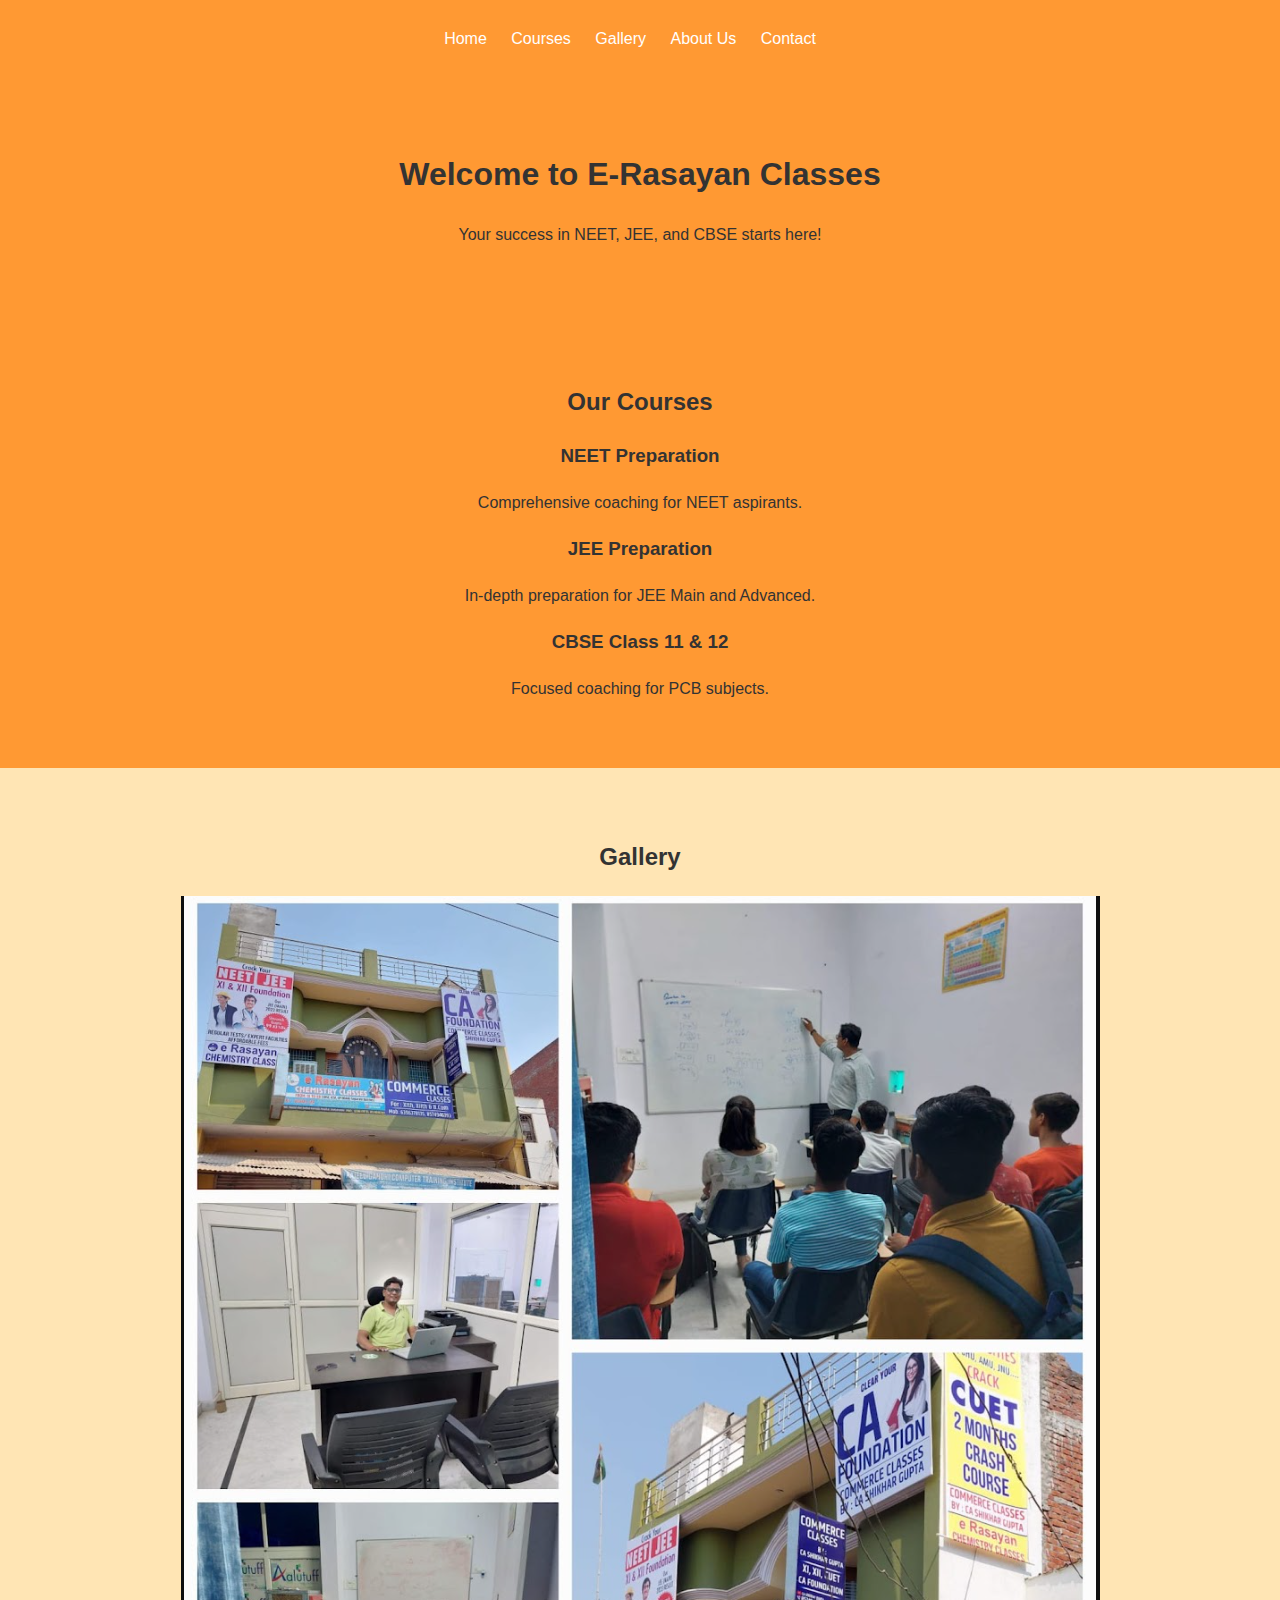
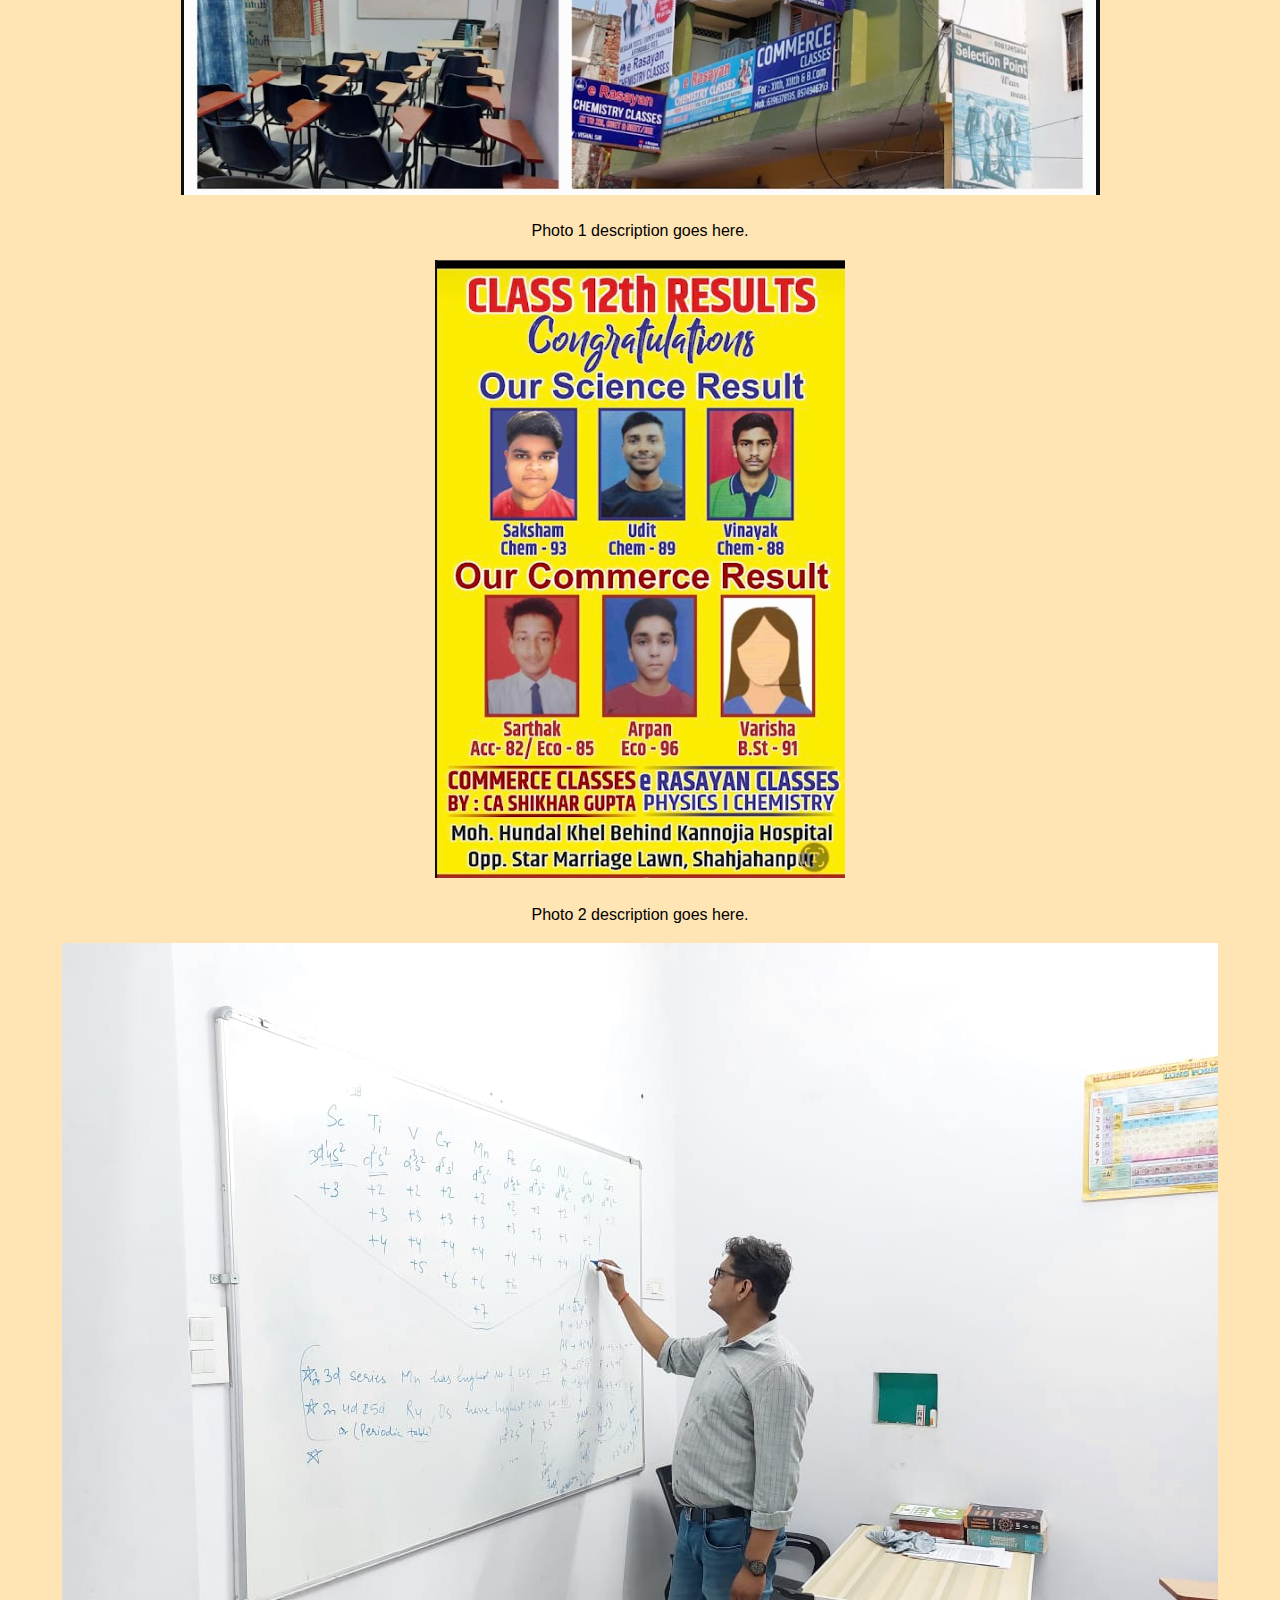
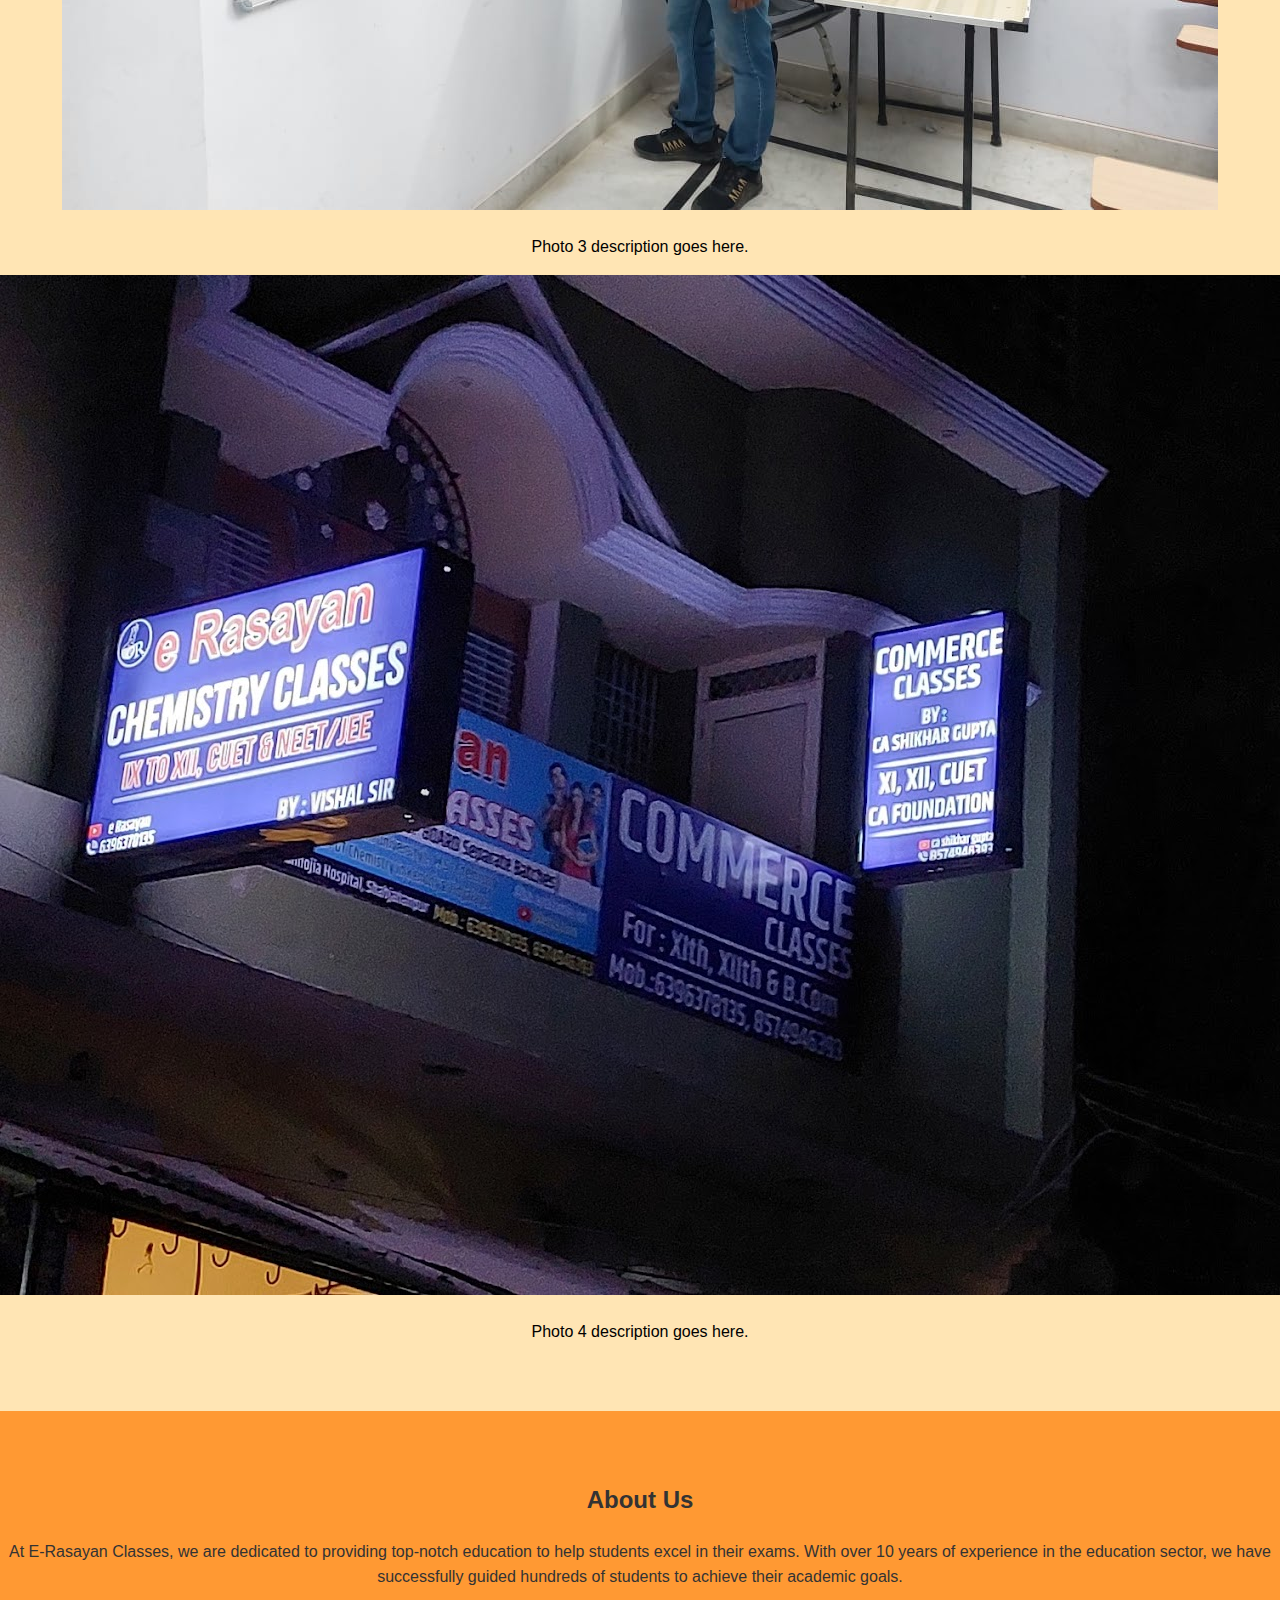
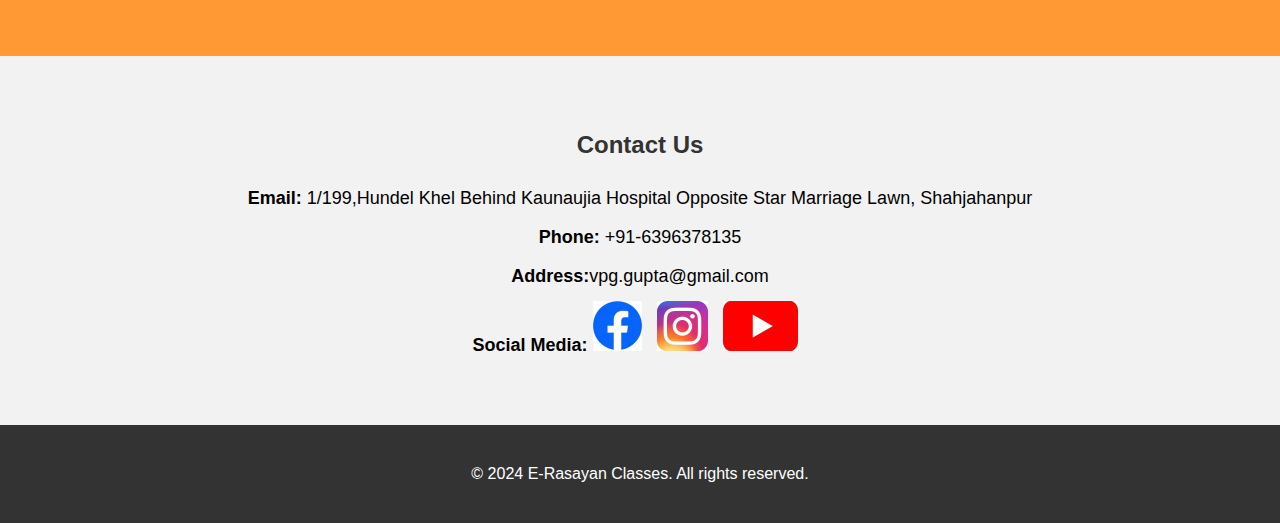
==== index.html @ d96f51c2 "Add images" ====
<!DOCTYPE html>
<html lang="en">
<head>
    <meta charset="UTF-8">
    <meta name="viewport" content="width=device-width, initial-scale=1.0">
    <title>E-Rasayan Classes</title>
    <link rel="stylesheet" href="https://cdnjs.cloudflare.com/ajax/libs/font-awesome/5.15.4/css/all.min.css" integrity="sha512-XXXXXXXXXXXXXXXXXXXXXXXXXXXXXXXXXXXXXXXXXXXXXXXXXXXXXXXXXXXXXXXXXXXXXXXXXXXXXXXXXXXXXXXXXXXXXXXXXXXX" crossorigin="anonymous" referrerpolicy="no-referrer" />
    <link rel="stylesheet" href="styles.css">
</head>
<body>
    <header>
        <nav>
            <ul>
                <li><a href="#home">Home</a></li>
                <li><a href="#courses">Courses</a></li>
                <li><a href="#gallery">Gallery</a></li>
                <li><a href="#about">About Us</a></li>
                <li><a href="#contact">Contact</a></li>
            </ul>
        </nav>
    </header>

    <section id="home">
        <div class="background-overlay"></div>
        <div class="content">
            <h1>Welcome to E-Rasayan Classes</h1>
            <p>Your success in NEET, JEE, and CBSE starts here!</p>
        </div>
    </section>

    <section id="courses">
        <h2>Our Courses</h2>
        <div class="course-list">
            <div class="course-item">
                <h3>NEET Preparation</h3>
                <p>Comprehensive coaching for NEET aspirants.</p>
            </div>
            <div class="course-item">
                <h3>JEE Preparation</h3>
                <p>In-depth preparation for JEE Main and Advanced.</p>
            </div>
            <div class="course-item">
                <h3>CBSE Class 11 & 12</h3>
                <p>Focused coaching for PCB subjects.</p>
            </div>
        </div>
    </section>

    <section id="gallery">
        <h2>Gallery</h2>
        <div class="photo-gallery">
            <div class="photo-item">
                <img src="photo1.png" alt="Photo 1">
                <p>Photo 1 description goes here.</p>
            </div>
            <div class="photo-item">
                <img src="photo2.png" alt="Photo 2">
                <p>Photo 2 description goes here.</p>
            </div>
            <div class="photo-item">
                <img src="photo3.jpeg" alt="Photo 3">
                <p>Photo 3 description goes here.</p>
            </div>
            <div class="photo-item">
                <img src="photo4.jpg" alt="Photo 4">
                <p>Photo 4 description goes here.</p>
            </div>
        </div>
    </section>

    <section id="about">
        <h2>About Us</h2>
        <p>At E-Rasayan Classes, we are dedicated to providing top-notch education to help students excel in their exams. With over 10 years of experience in the education sector, we have successfully guided hundreds of students to achieve their academic goals.</p>
    </section>

    <section id="contact">
        <h2>Contact Us</h2>
        <ul class="contact-details">
            <li><strong>Email:</strong> 1/199,Hundel Khel Behind Kaunaujia Hospital Opposite Star Marriage Lawn, Shahjahanpur</li>
            <li><strong>Phone:</strong> +91-6396378135</li>
            <li><strong>Address:</strong>vpg.gupta@gmail.com</li>
            <li><strong>Social Media:</strong>
                <a href="https://www.facebook.com/people/e-Rasayan-Chemistry-classes/100084478245325/" target="_blank" rel="noopener noreferrer"><img src="facebook.png" alt="Facebook"></a>
                <a href="https://www.instagram.com/e_rasayan?utm_source=ig_web_button_share_sheet&igsh=ZDNlZDc0MzIxNw==" target="_blank" rel="noopener noreferrer"><img src="insta.png" alt="Instagram"></a>
                <a href="https://www.youtube.com/@erasayan9810" target="_blank" rel="noopener noreferrer"><img src="youtube.png" alt="YouTube"></a>
            </li>
        </ul>
    </section>

    <footer>
        <p>&copy; 2024 E-Rasayan Classes. All rights reserved.</p>
    </footer>

    <script src="scripts.js"></script>
</body>
</html>
---- styles.css ----
/* General styling */
body {
    font-family: Arial, sans-serif;
    line-height: 1.6;
    margin: 0;
    padding: 0;
    background-color: #f9f9f9; /* Background color for the body */
}

header {
    background-color: #FF9933; /* Saffron color for the header */
    color: #fff;
    padding: 10px 0;
    text-align: center;
}

header nav ul {
    list-style-type: none;
    padding: 0;
}

header nav ul li {
    display: inline;
    margin-right: 20px;
}

header nav ul li a {
    color: #fff;
    text-decoration: none;
}

header nav ul li a:hover {
    text-decoration: underline;
}

section {
    padding: 50px 0;
    text-align: center;
}

h1, h2, h3 {
    color: #333;
}

/* Update the background color for specific sections to saffron */
#home,
#courses,
#about {
    background-color: #FF9933; /* Saffron color */
    color: #333; /* Text color on saffron background */
}

/* Update the background color for the gallery section to a lighter shade */
#gallery {
    background-color: #FFE5B4; /* Light saffron color */
}

/* Contact section styling */
#contact {
    background-color: #f2f2f2;
    padding: 50px 0;
    text-align: center;
}

.contact-details {
    list-style-type: none;
    padding: 0;
}

.contact-details li {
    font-size: 18px;
    margin-bottom: 10px;
}

.contact-details li a {
    color: #333;
    text-decoration: none;
    margin-right: 10px;
}

.contact-details li a:hover {
    text-decoration: underline;
}

footer {
    background-color: #333;
    color: #fff;
    text-align: center;
    padding: 20px 0;
}
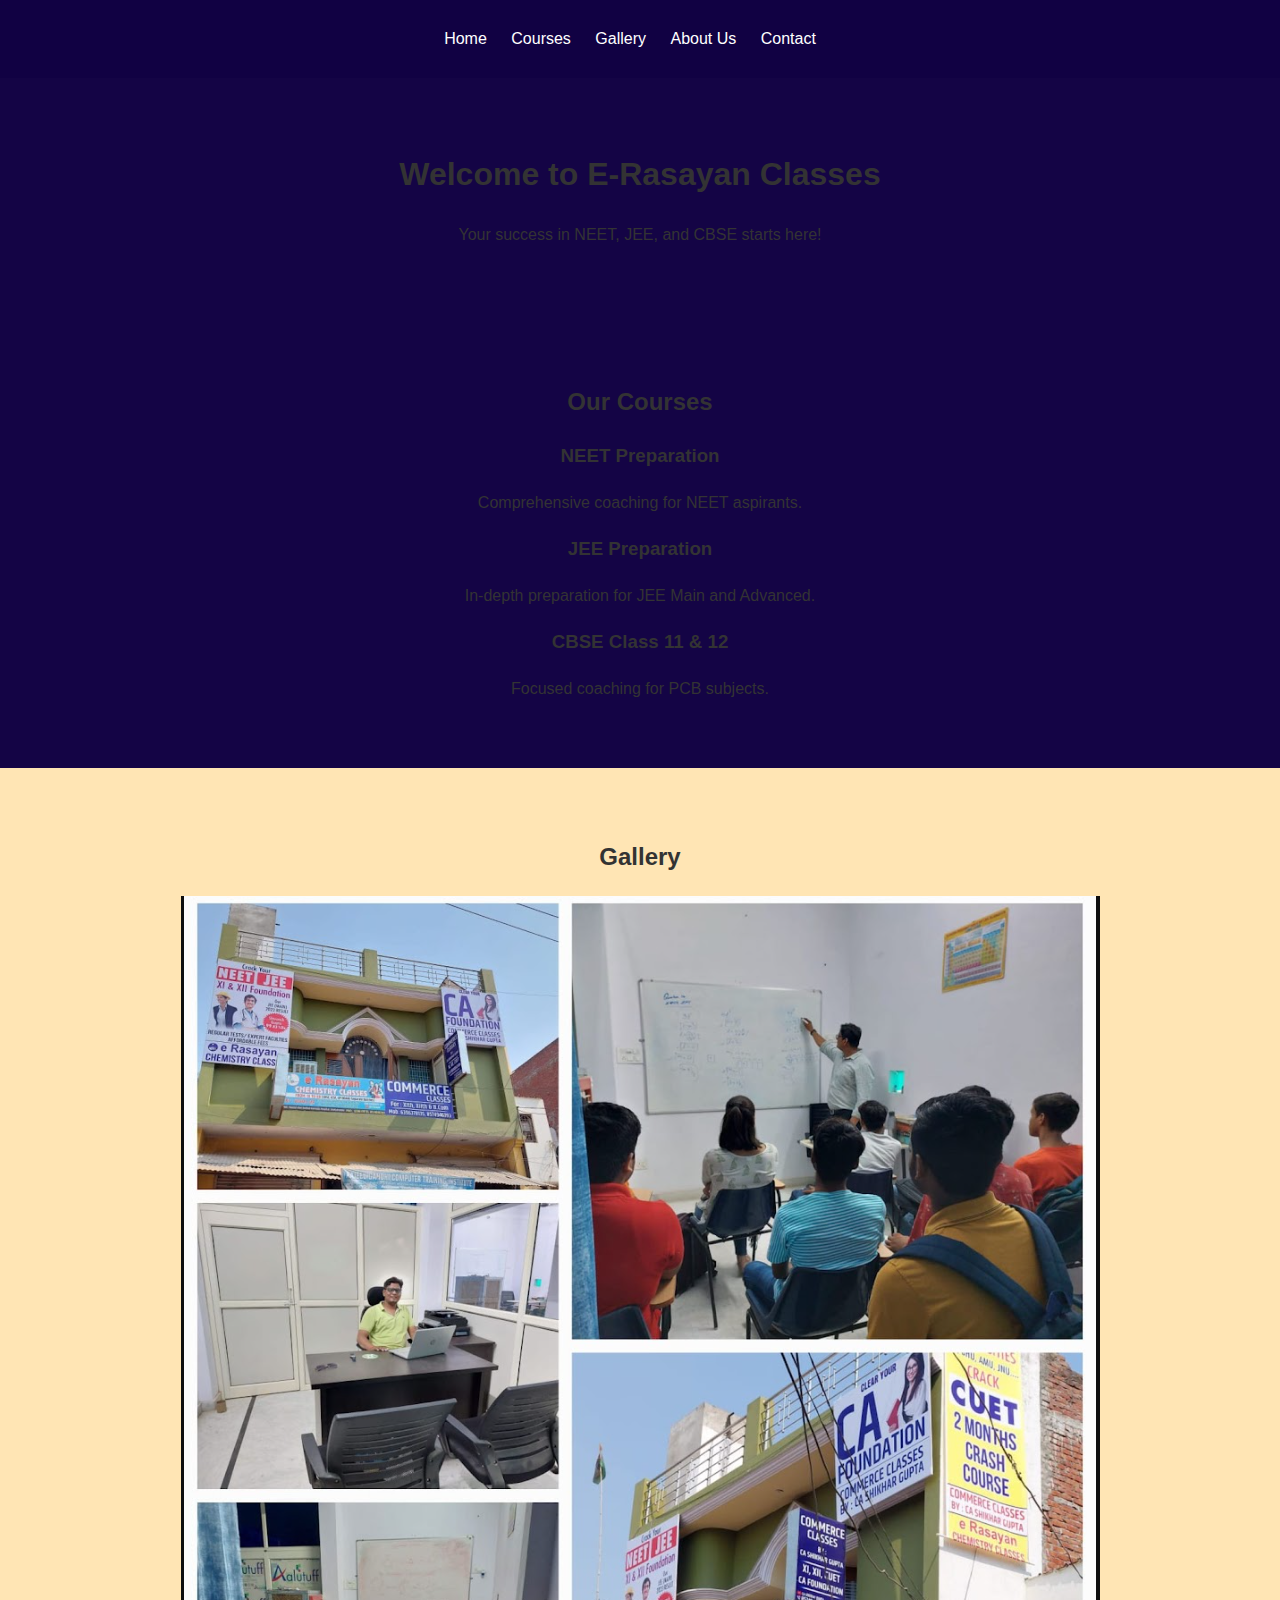
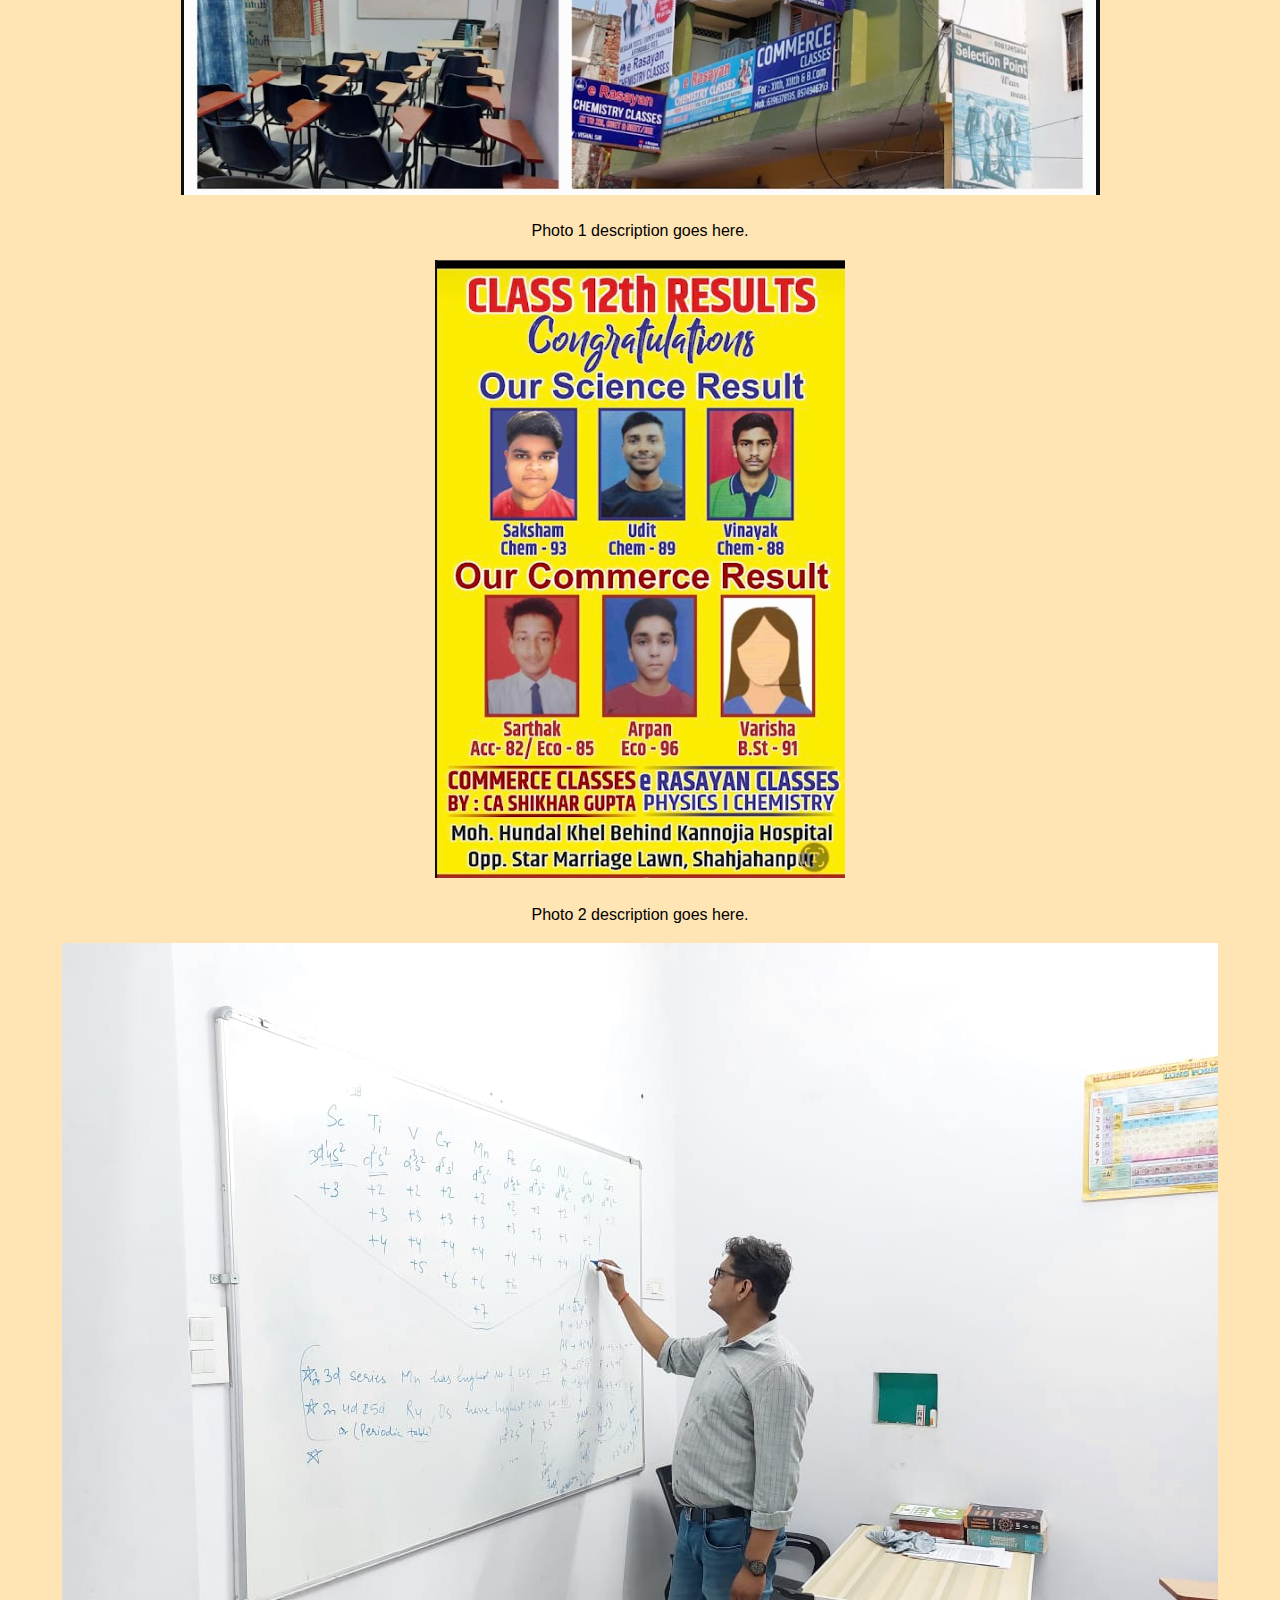
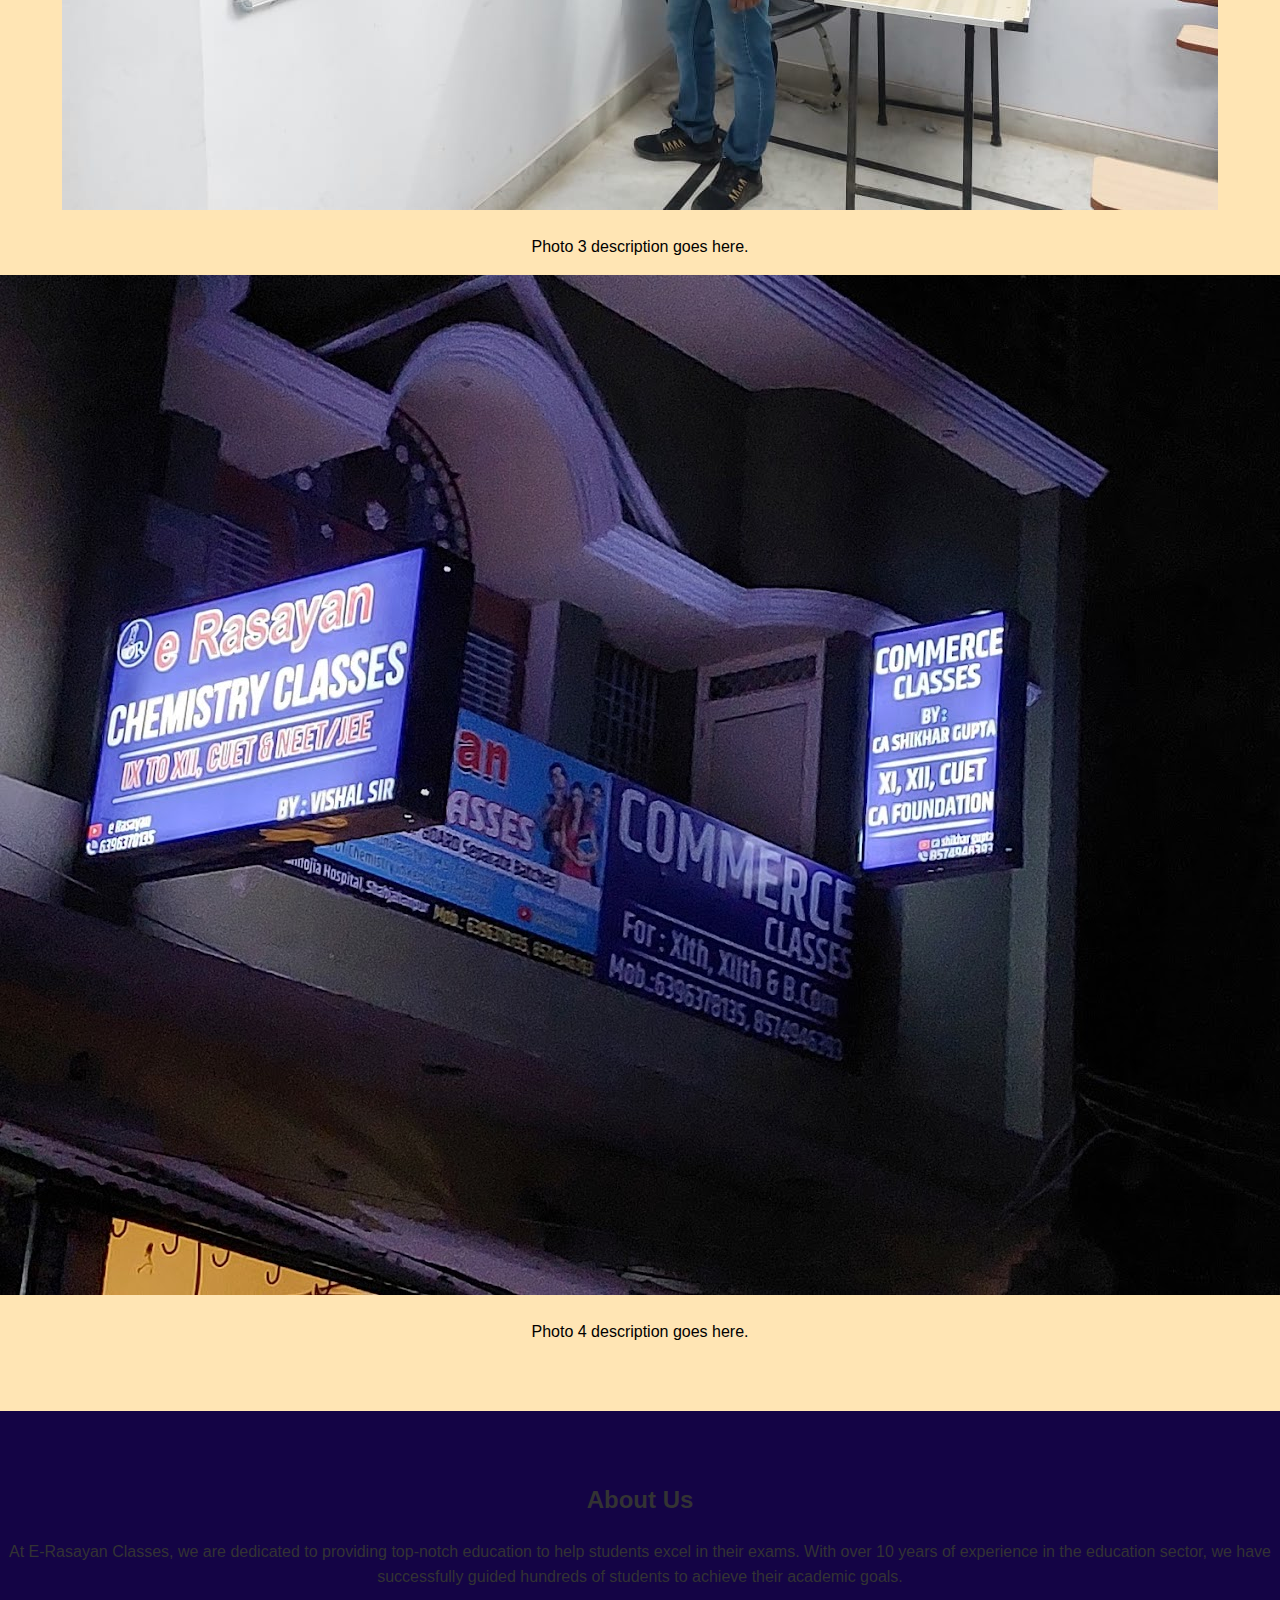
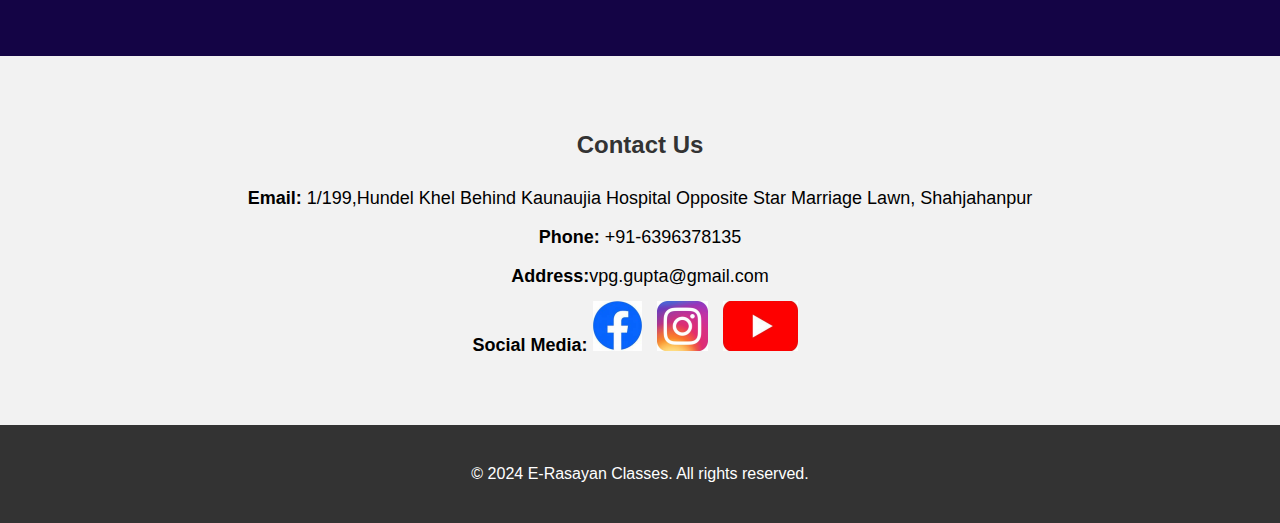
==== commit a5d05471: "Add changes" ====
--- a/index.html
+++ b/index.html
@@ -4,7 +4,7 @@
     <meta charset="UTF-8">
     <meta name="viewport" content="width=device-width, initial-scale=1.0">
     <title>E-Rasayan Classes</title>
-    <link rel="stylesheet" href="https://cdnjs.cloudflare.com/ajax/libs/font-awesome/5.15.4/css/all.min.css" integrity="sha512-XXXXXXXXXXXXXXXXXXXXXXXXXXXXXXXXXXXXXXXXXXXXXXXXXXXXXXXXXXXXXXXXXXXXXXXXXXXXXXXXXXXXXXXXXXXXXXXXXXXX" crossorigin="anonymous" referrerpolicy="no-referrer" />
+
     <link rel="stylesheet" href="styles.css">
 </head>
 <body>
--- a/styles.css
+++ b/styles.css
@@ -8,7 +8,7 @@
 }
 
 header {
-    background-color: #FF9933; /* Saffron color for the header */
+    background-color: #110143; /* Saffron color for the header */
     color: #fff;
     padding: 10px 0;
     text-align: center;
@@ -46,7 +46,7 @@
 #home,
 #courses,
 #about {
-    background-color: #FF9933; /* Saffron color */
+    background-color: #140445; /* Saffron color */
     color: #333; /* Text color on saffron background */
 }
 
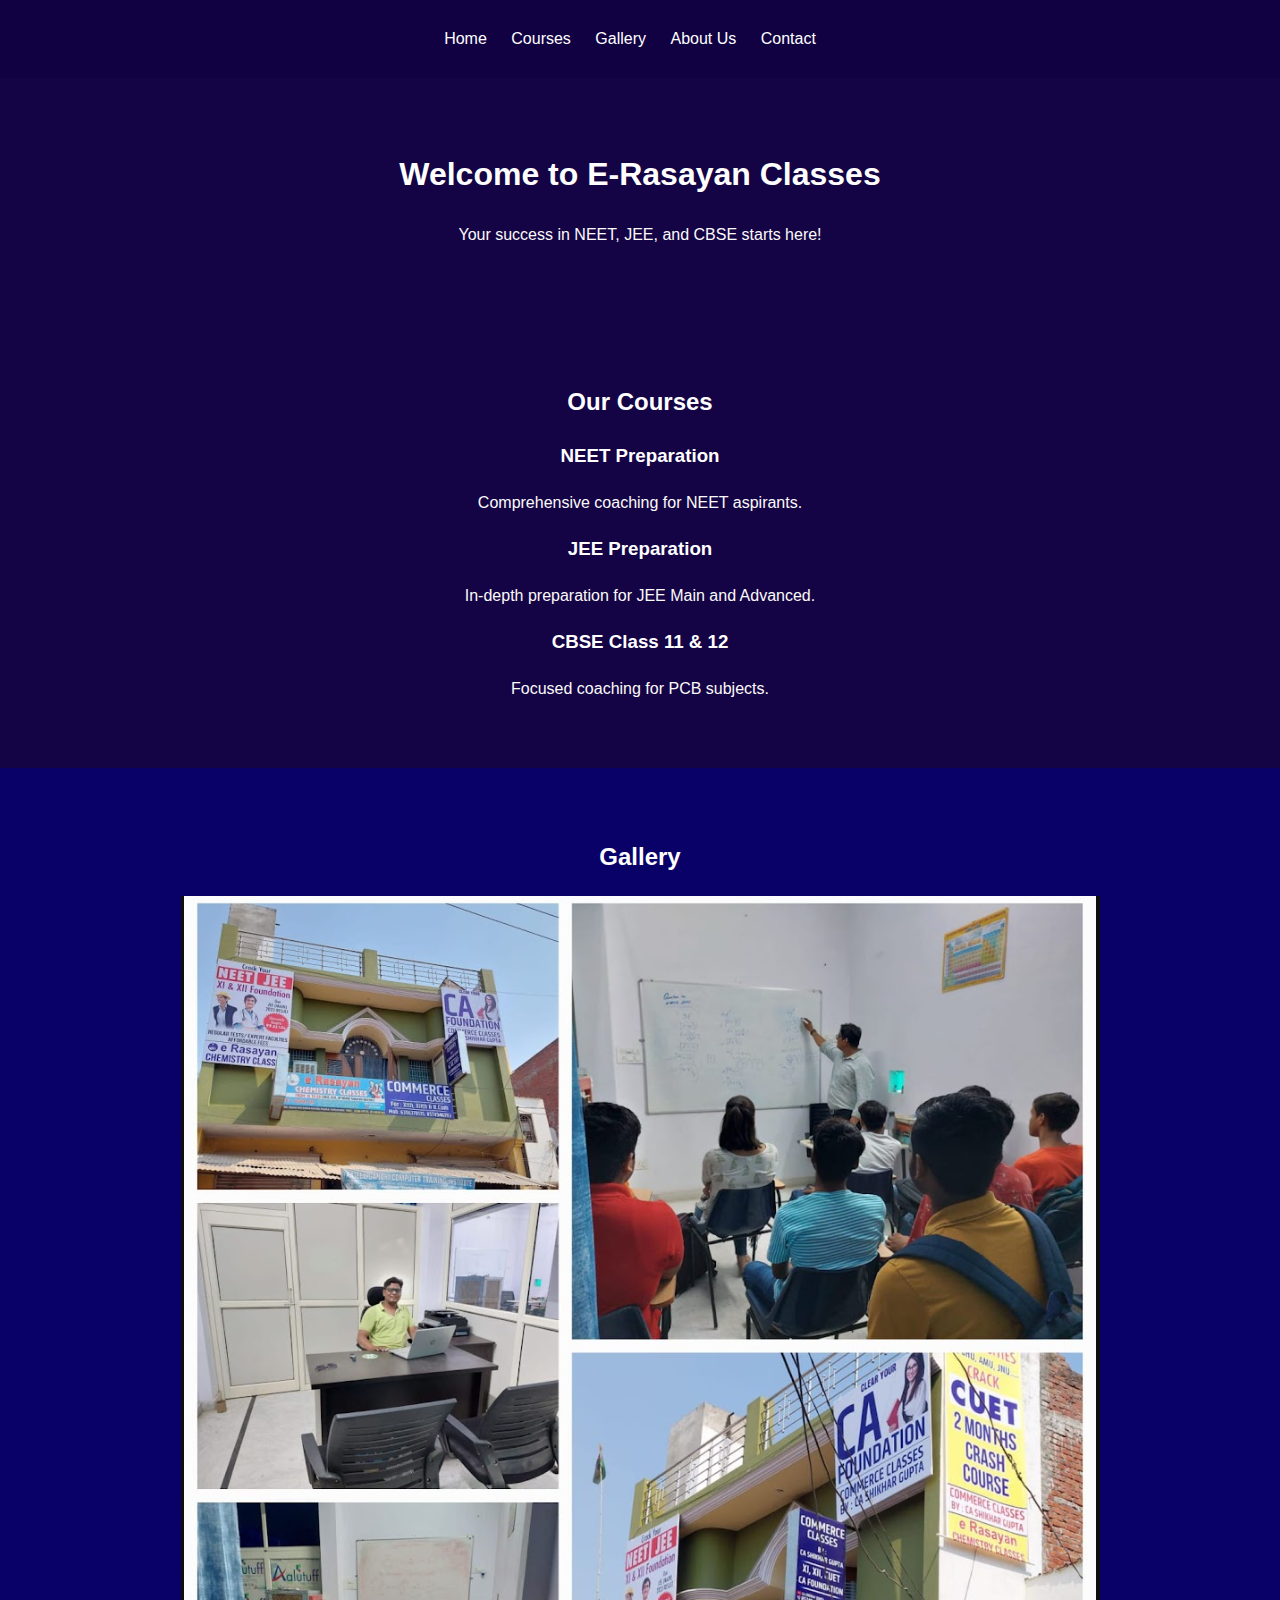
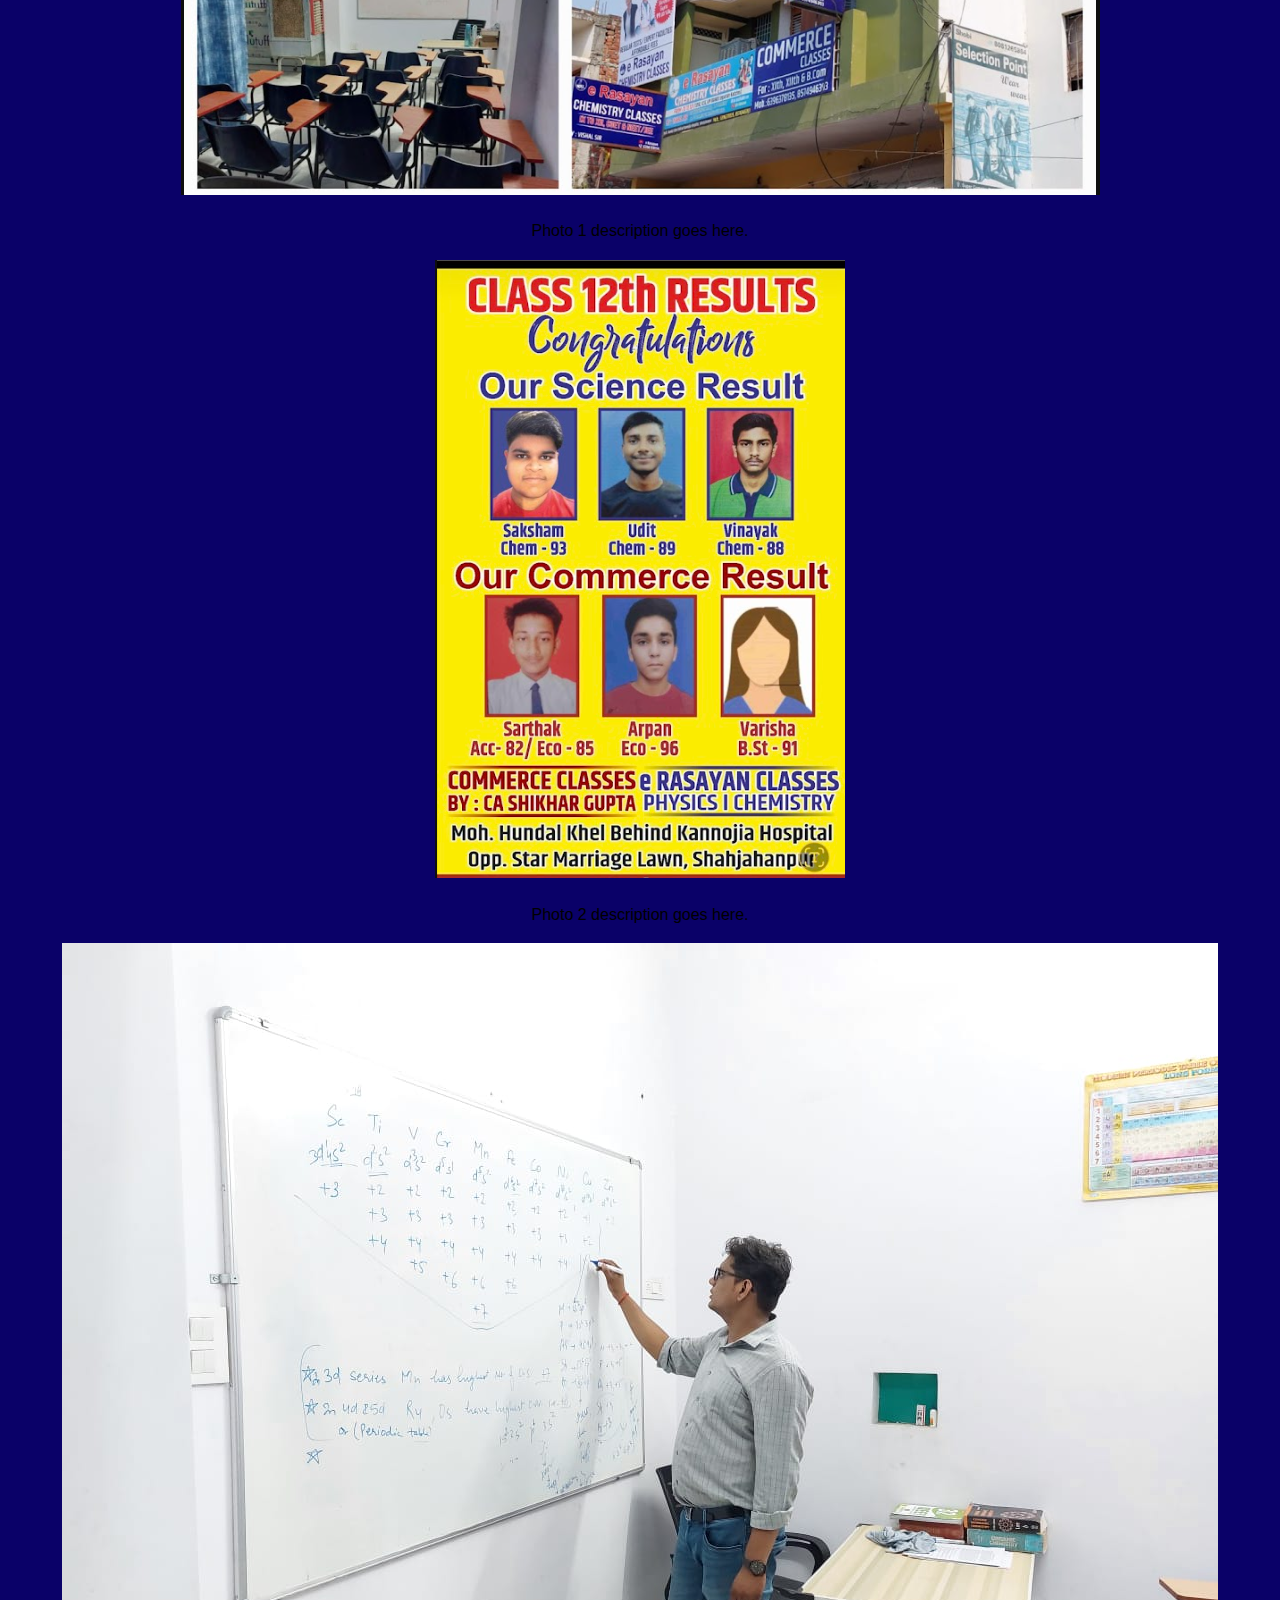
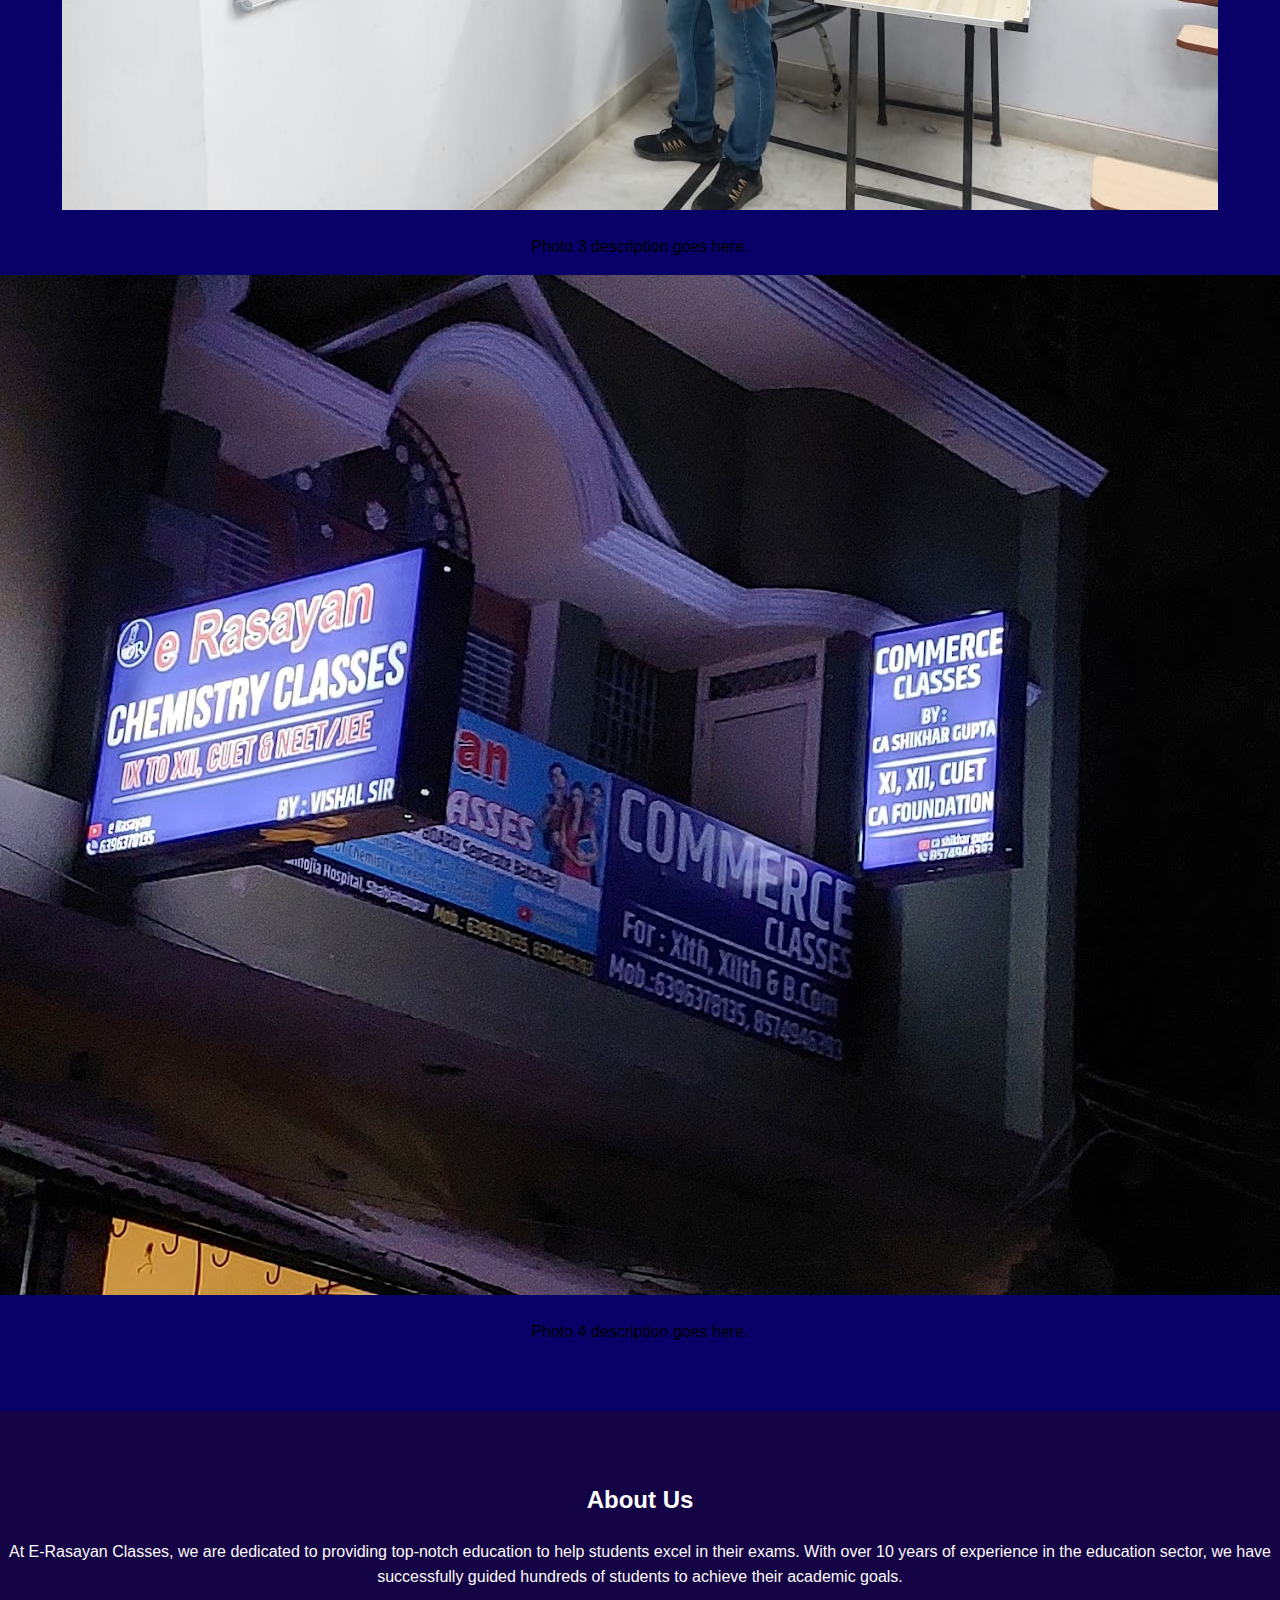
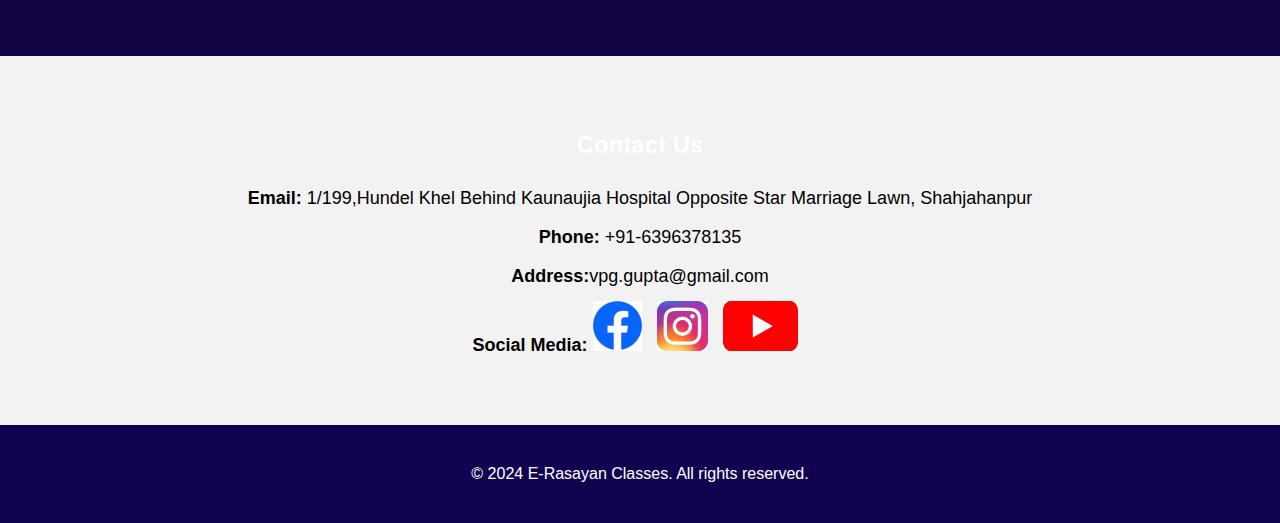
==== commit a0e6431b: "Add changes" ====
--- a/index.html
+++ b/index.html
@@ -14,7 +14,7 @@
                 <li><a href="#home">Home</a></li>
                 <li><a href="#courses">Courses</a></li>
                 <li><a href="#gallery">Gallery</a></li>
-                <li><a href="#about">About Us</a></li>
+                <li><a href="about.html" target="_blank">About Us</a></li>
                 <li><a href="#contact">Contact</a></li>
             </ul>
         </nav>
--- a/styles.css
+++ b/styles.css
@@ -39,7 +39,7 @@
 }
 
 h1, h2, h3 {
-    color: #333;
+    color: #ffffff;
 }
 
 /* Update the background color for specific sections to saffron */
@@ -47,12 +47,12 @@
 #courses,
 #about {
     background-color: #140445; /* Saffron color */
-    color: #333; /* Text color on saffron background */
+    color: #fcfafa; /* Text color on saffron background */
 }
 
 /* Update the background color for the gallery section to a lighter shade */
 #gallery {
-    background-color: #FFE5B4; /* Light saffron color */
+    background-color: #0a0168; /* Light saffron color */
 }
 
 /* Contact section styling */
@@ -73,7 +73,7 @@
 }
 
 .contact-details li a {
-    color: #333;
+    color: #fffefe;
     text-decoration: none;
     margin-right: 10px;
 }
@@ -83,7 +83,7 @@
 }
 
 footer {
-    background-color: #333;
+    background-color: #120351;
     color: #fff;
     text-align: center;
     padding: 20px 0;
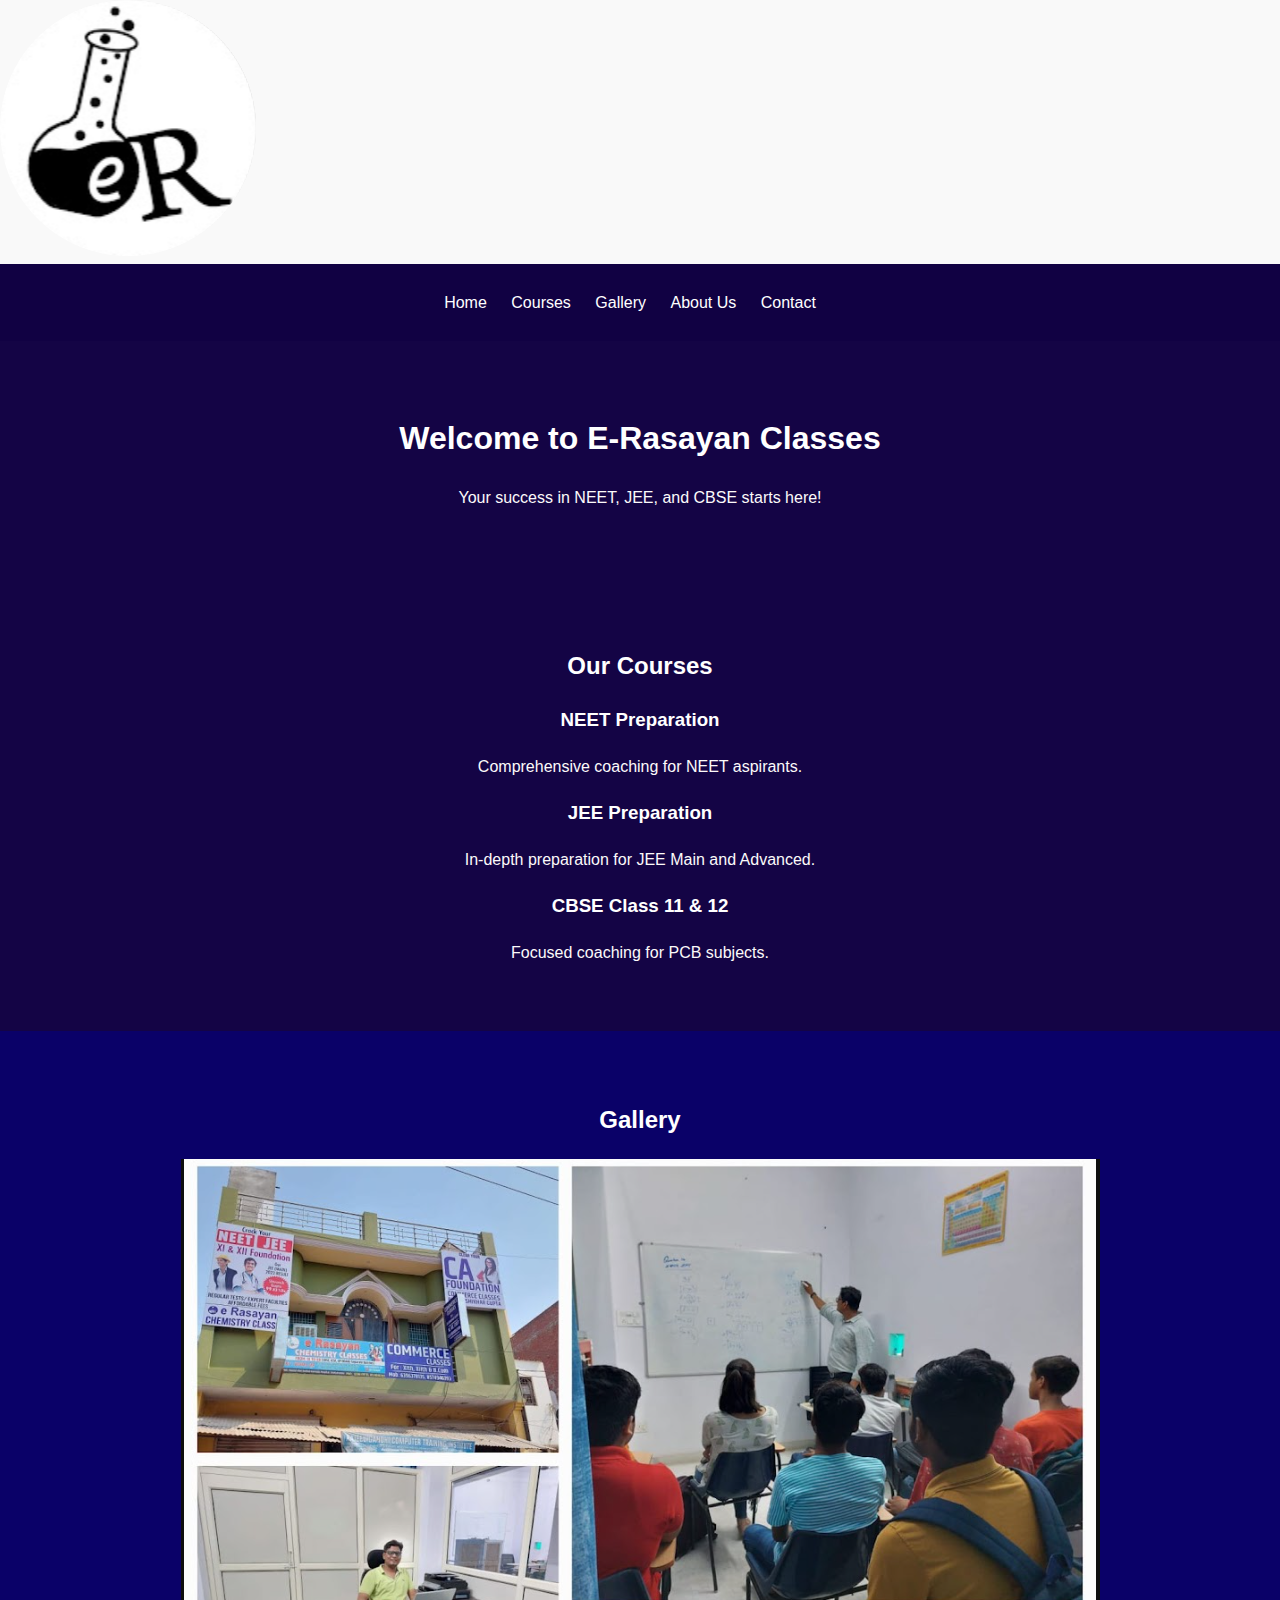
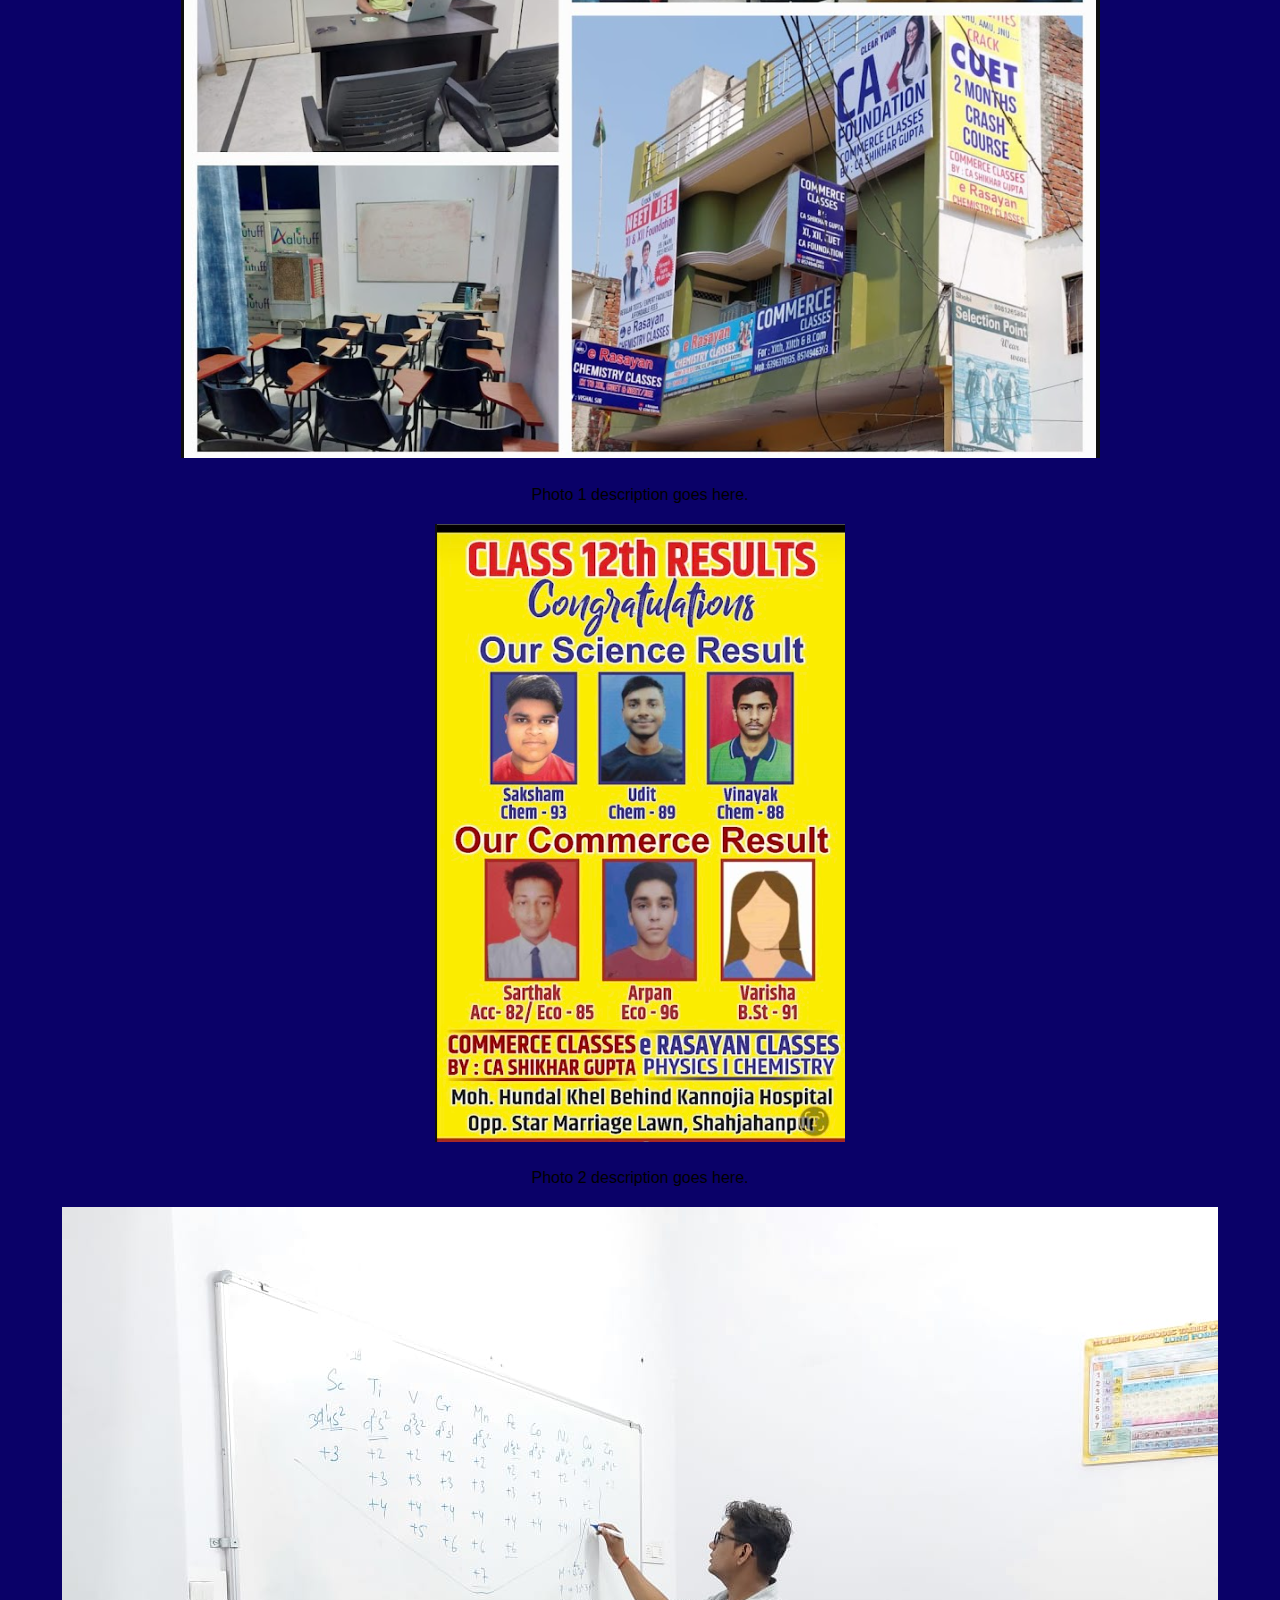
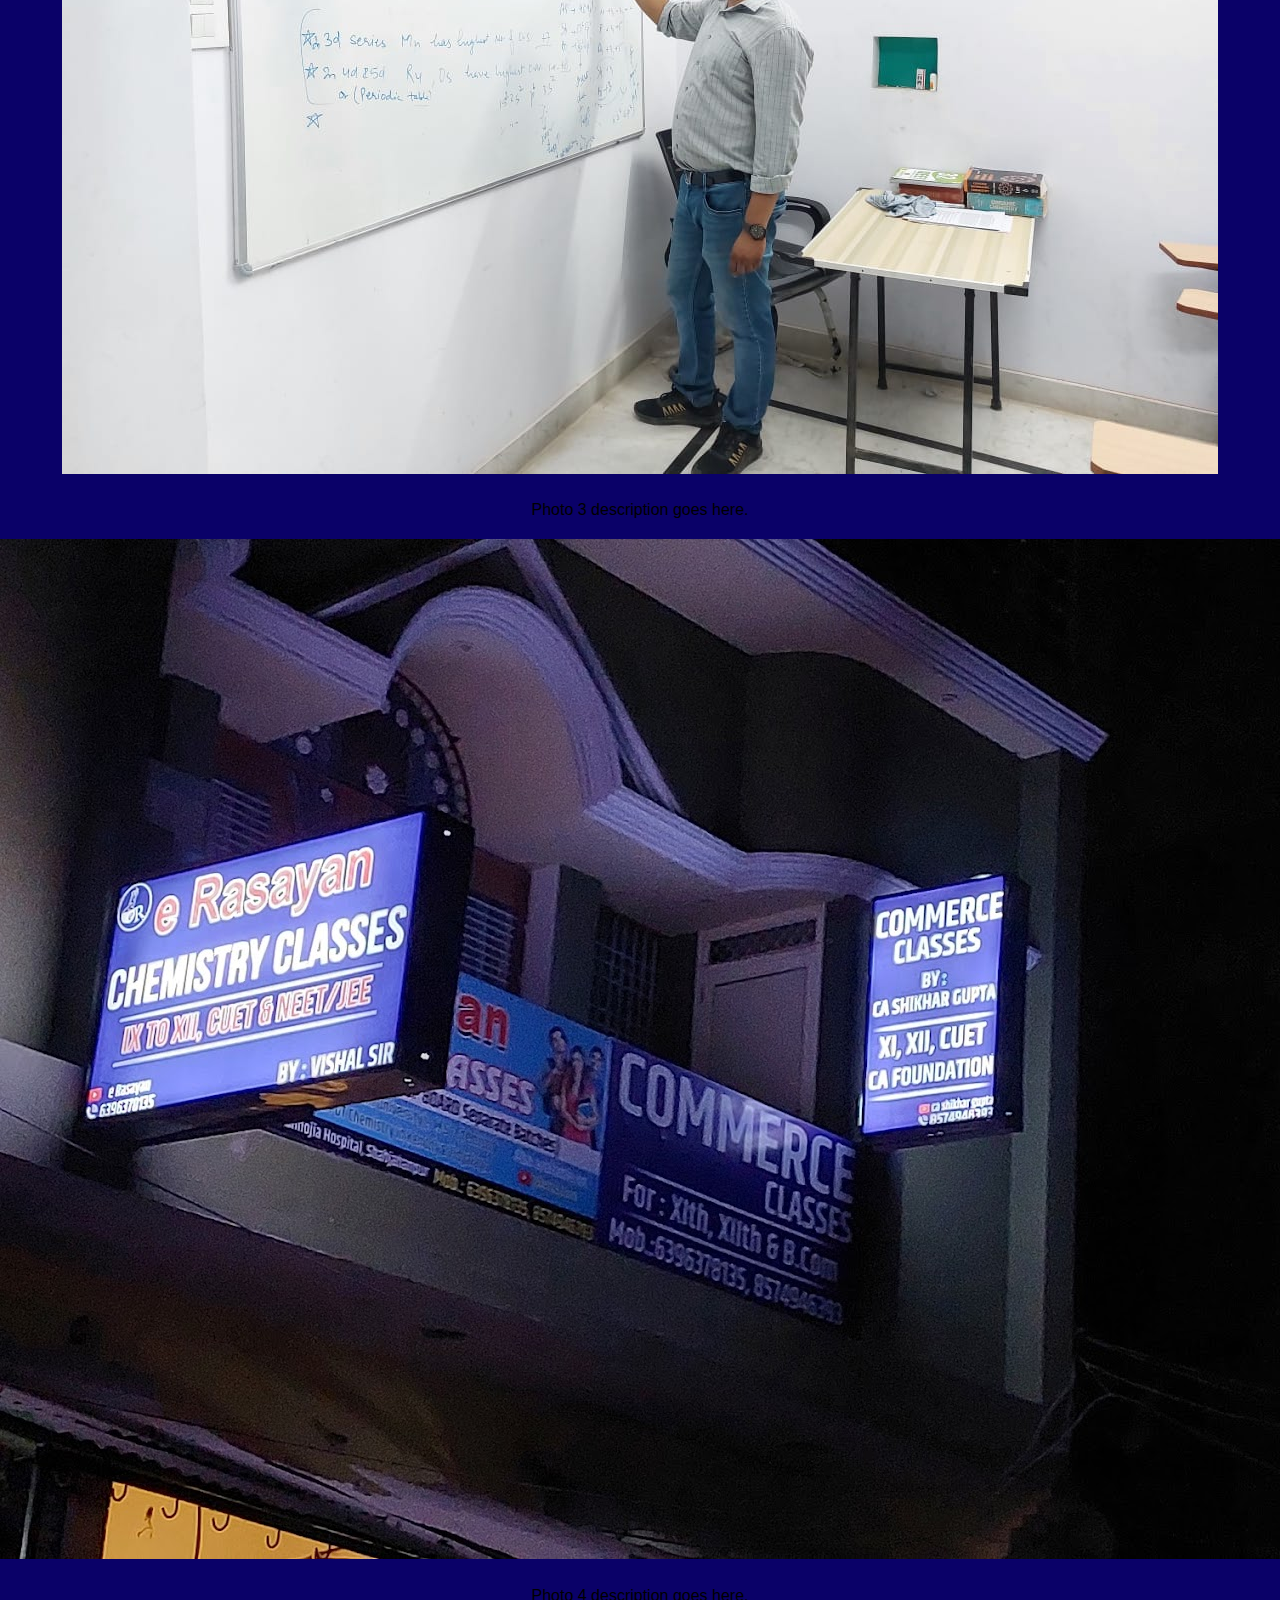
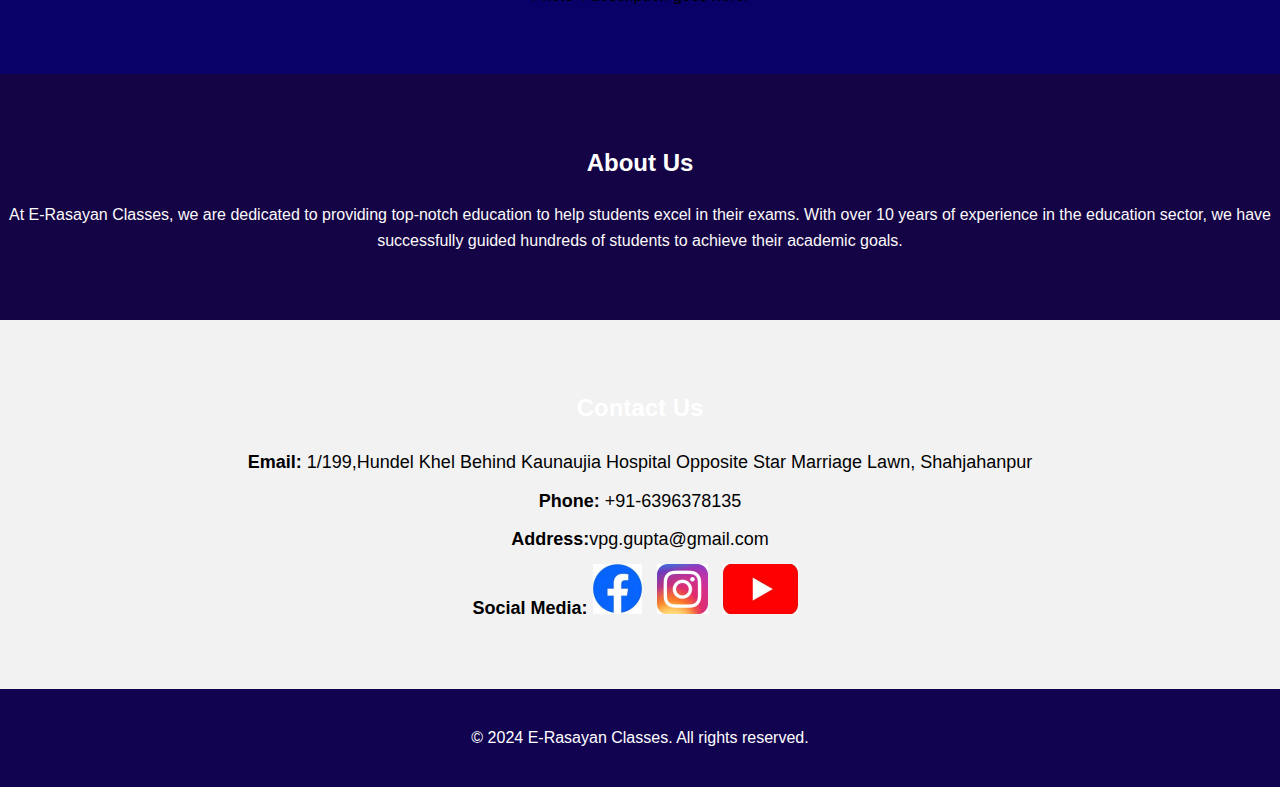
==== commit 7458dbb3: "Add changes" ====
--- a/index.html
+++ b/index.html
@@ -4,6 +4,8 @@
     <meta charset="UTF-8">
     <meta name="viewport" content="width=device-width, initial-scale=1.0">
     <title>E-Rasayan Classes</title>
+    <img src="logo.png" alt="E-Rasayan Classes Logo">
+
 
     <link rel="stylesheet" href="styles.css">
 </head>
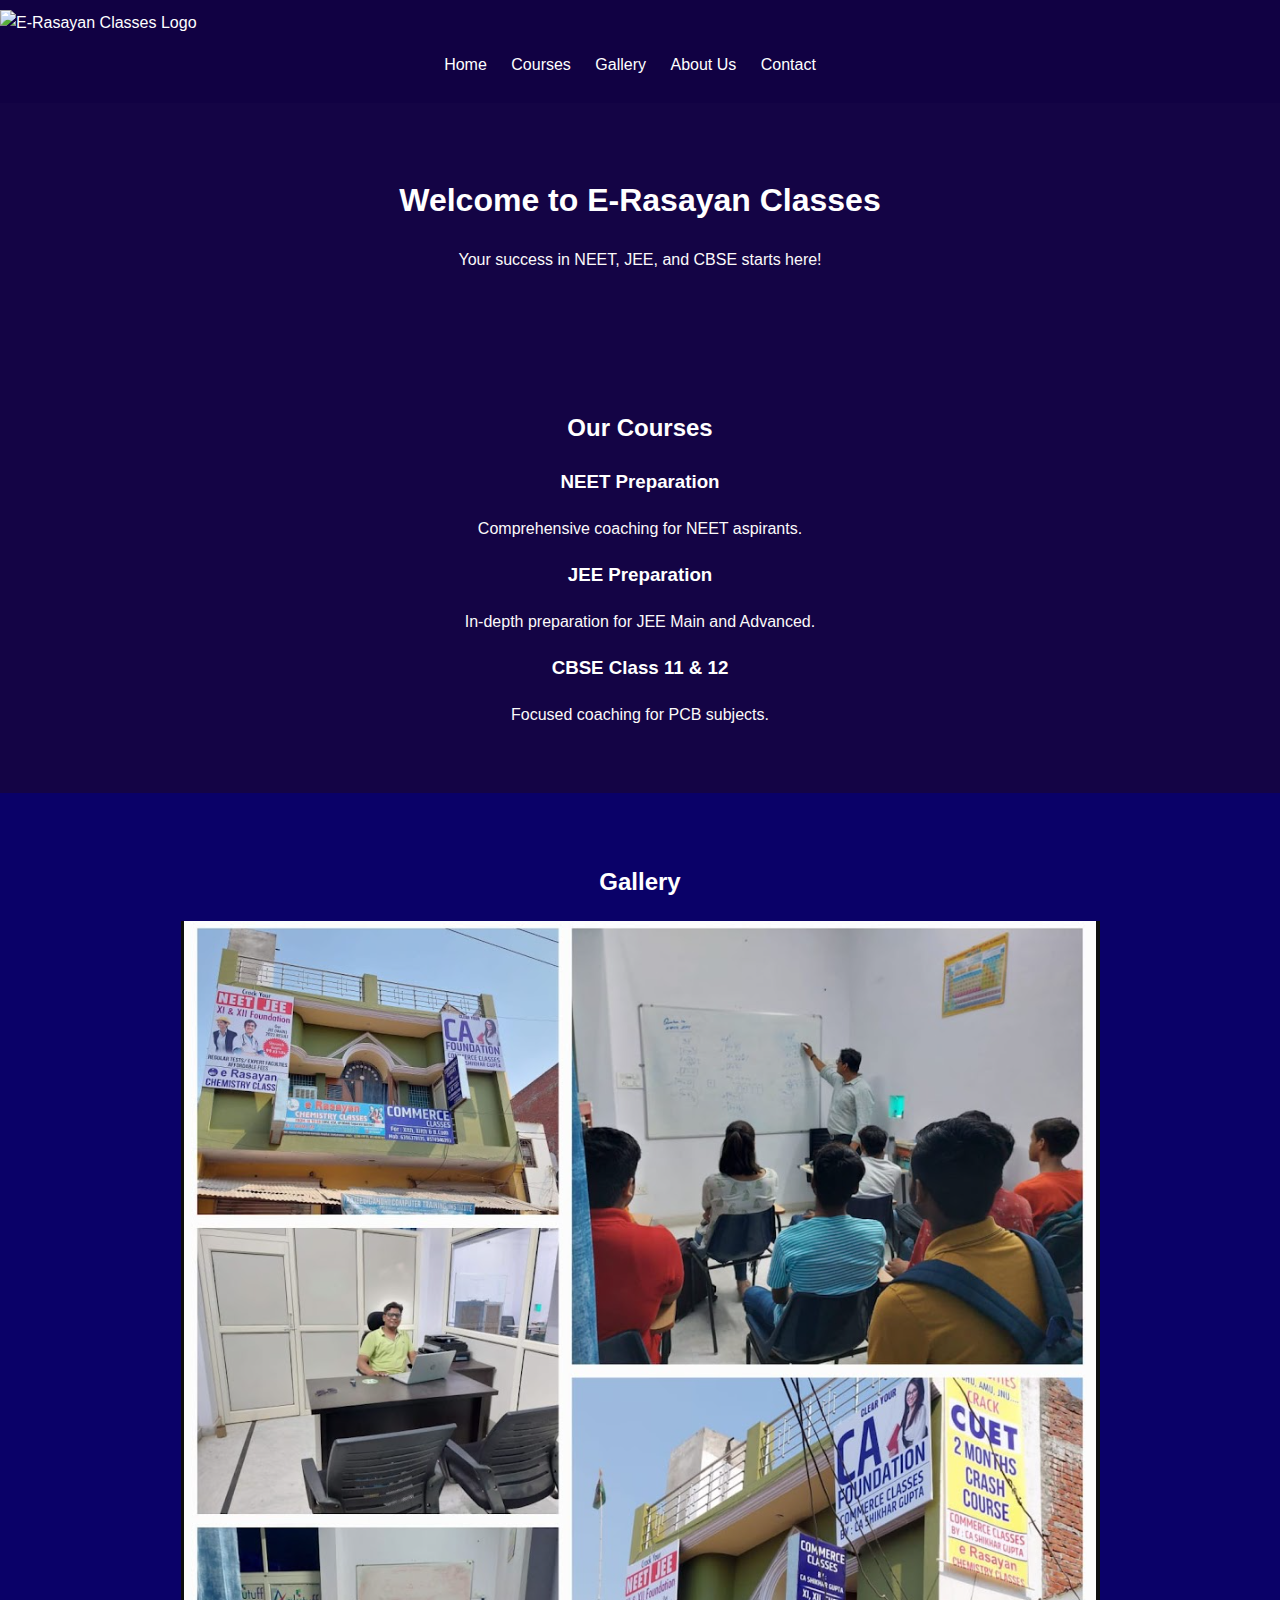
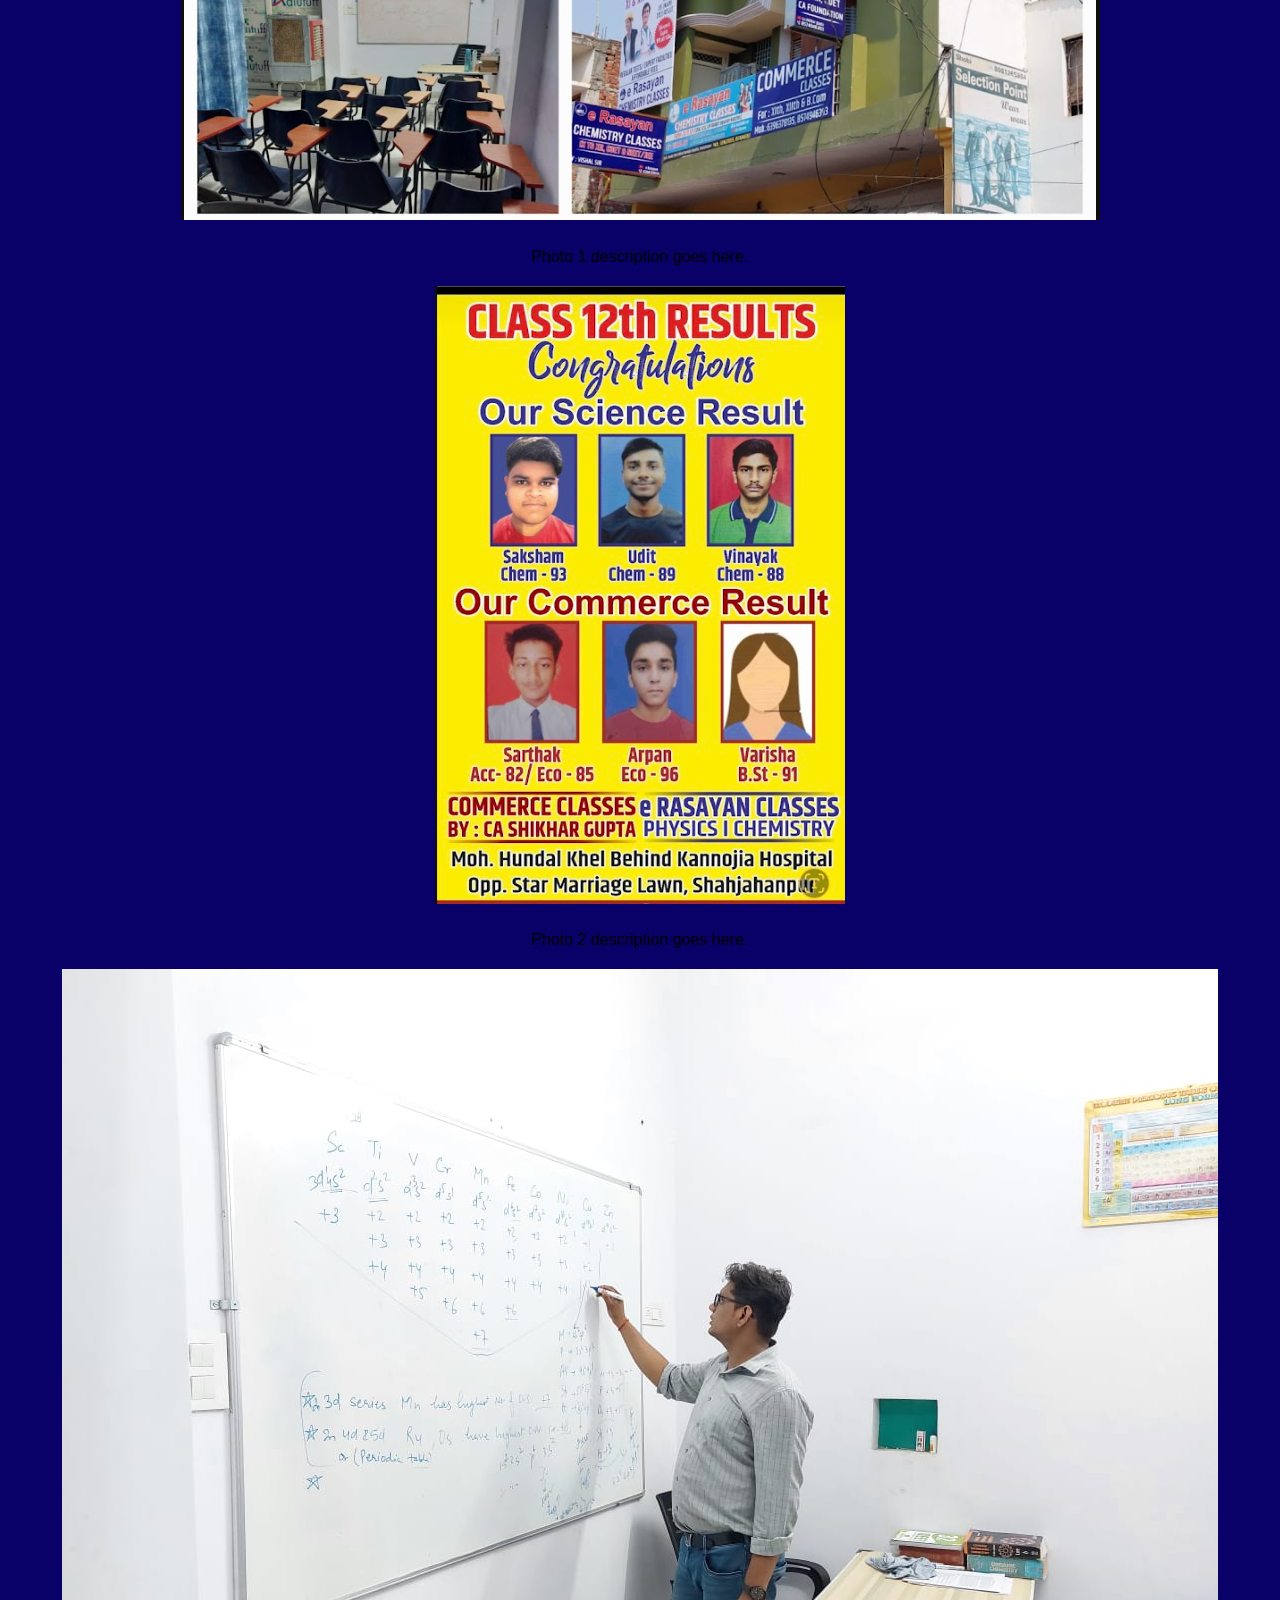
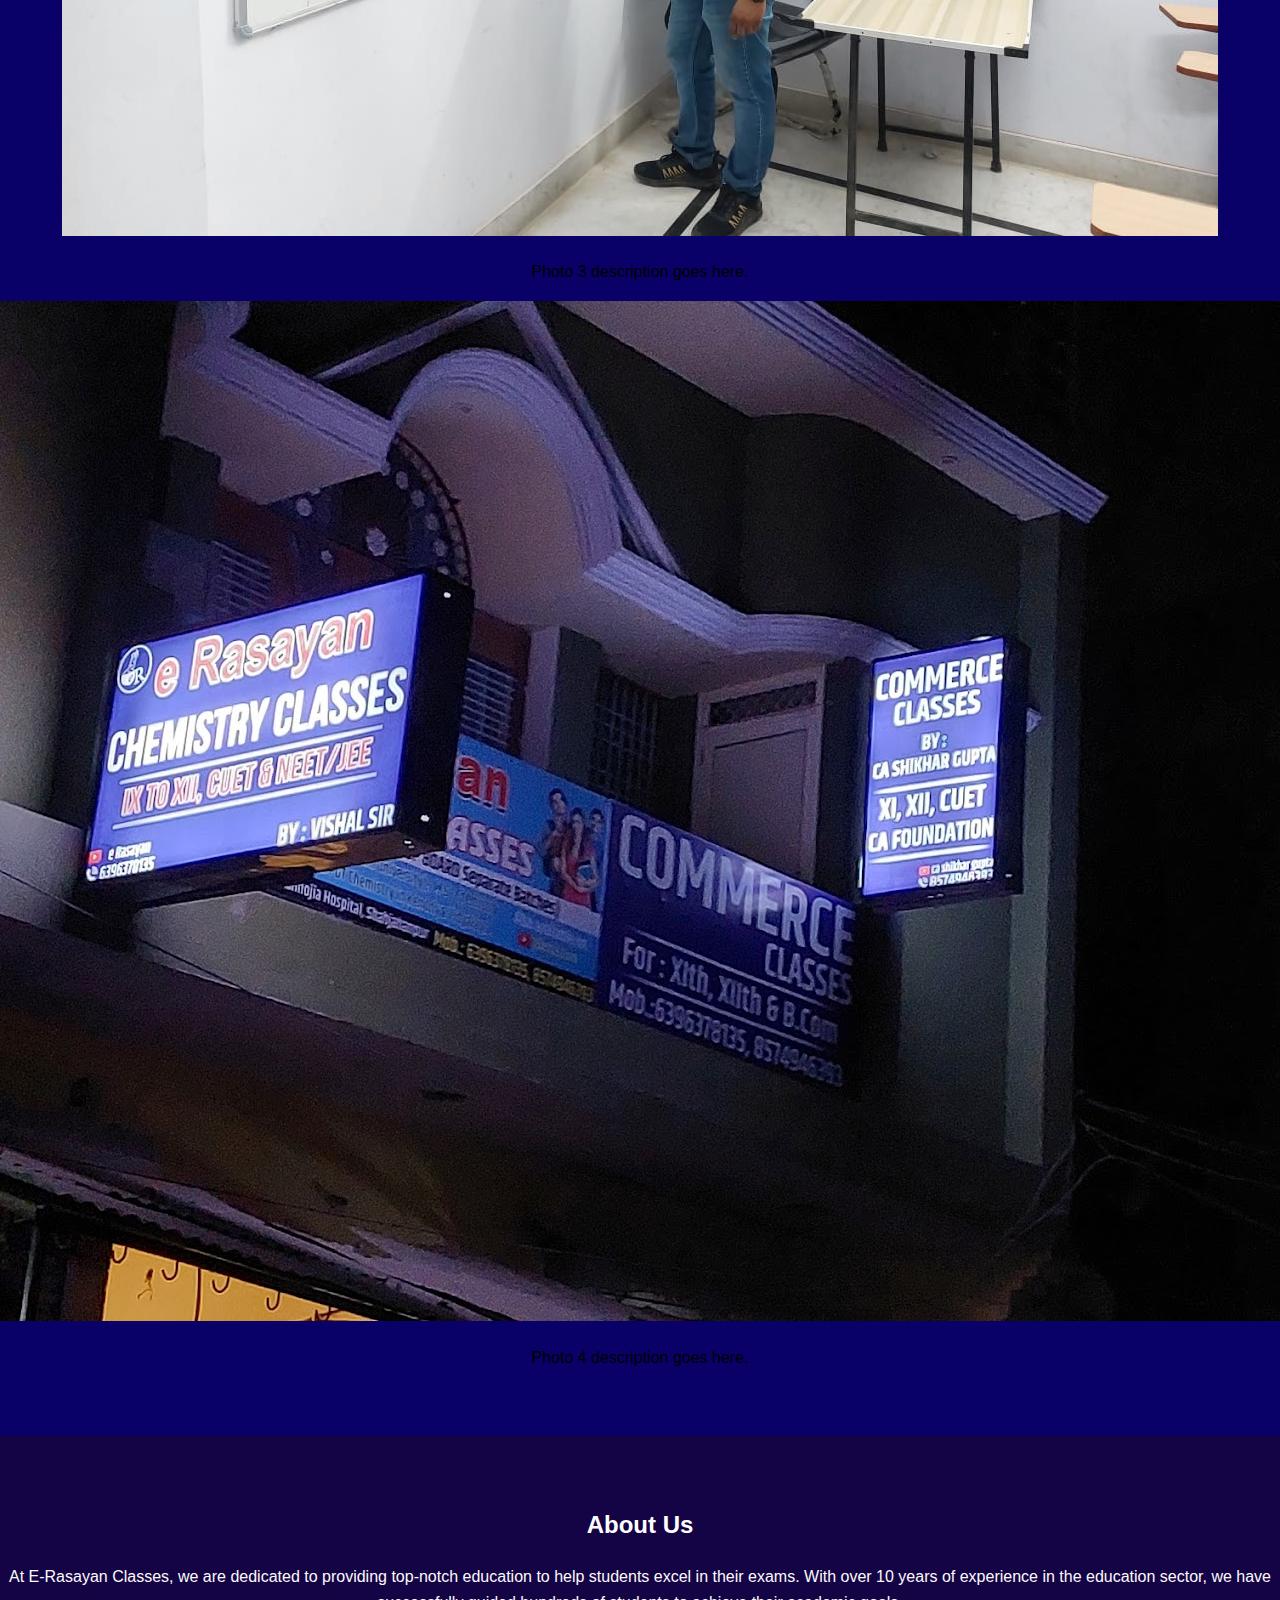
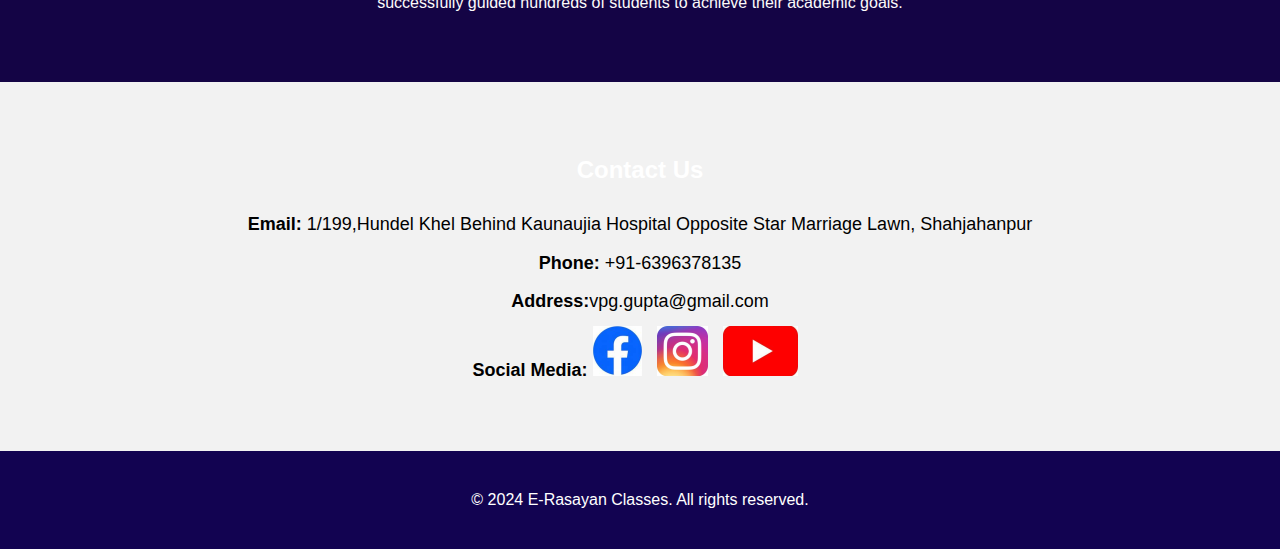
==== commit 444839f6: "Add changes" ====
--- a/index.html
+++ b/index.html
@@ -4,13 +4,14 @@
     <meta charset="UTF-8">
     <meta name="viewport" content="width=device-width, initial-scale=1.0">
     <title>E-Rasayan Classes</title>
-    <img src="logo.png" alt="E-Rasayan Classes Logo">
-
 
     <link rel="stylesheet" href="styles.css">
 </head>
 <body>
     <header>
+        <div class="logo">
+            <img src="images/logo.png" alt="E-Rasayan Classes Logo">
+        </div>
         <nav>
             <ul>
                 <li><a href="#home">Home</a></li>
--- a/styles.css
+++ b/styles.css
@@ -88,3 +88,16 @@
     text-align: center;
     padding: 20px 0;
 }
+/* CSS for logo */
+.logo {
+    display: flex;
+    align-items: center;
+}
+
+.logo img {
+    max-height: 50px; /* Adjust the height as needed */
+    margin-right: 10px; /* Optional margin for spacing */
+}
+
+/* Other styles remain unchanged */
+
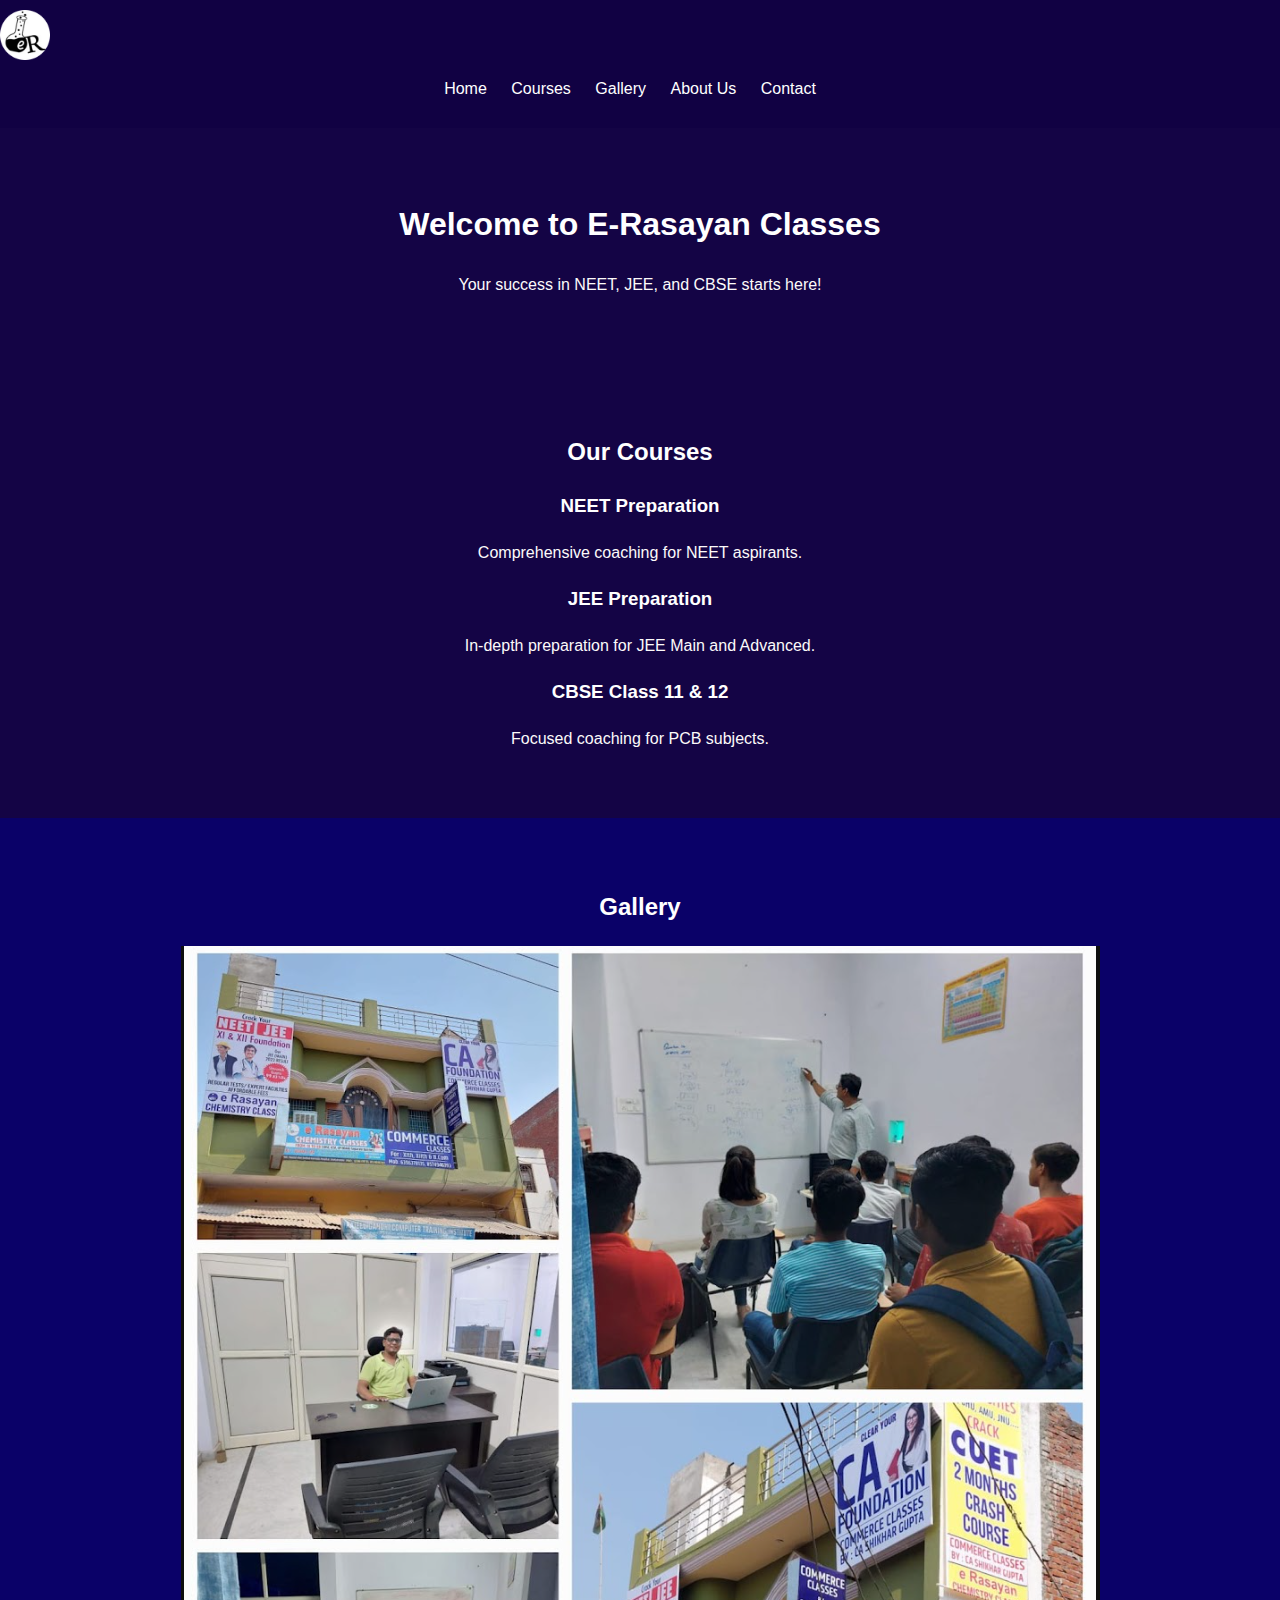
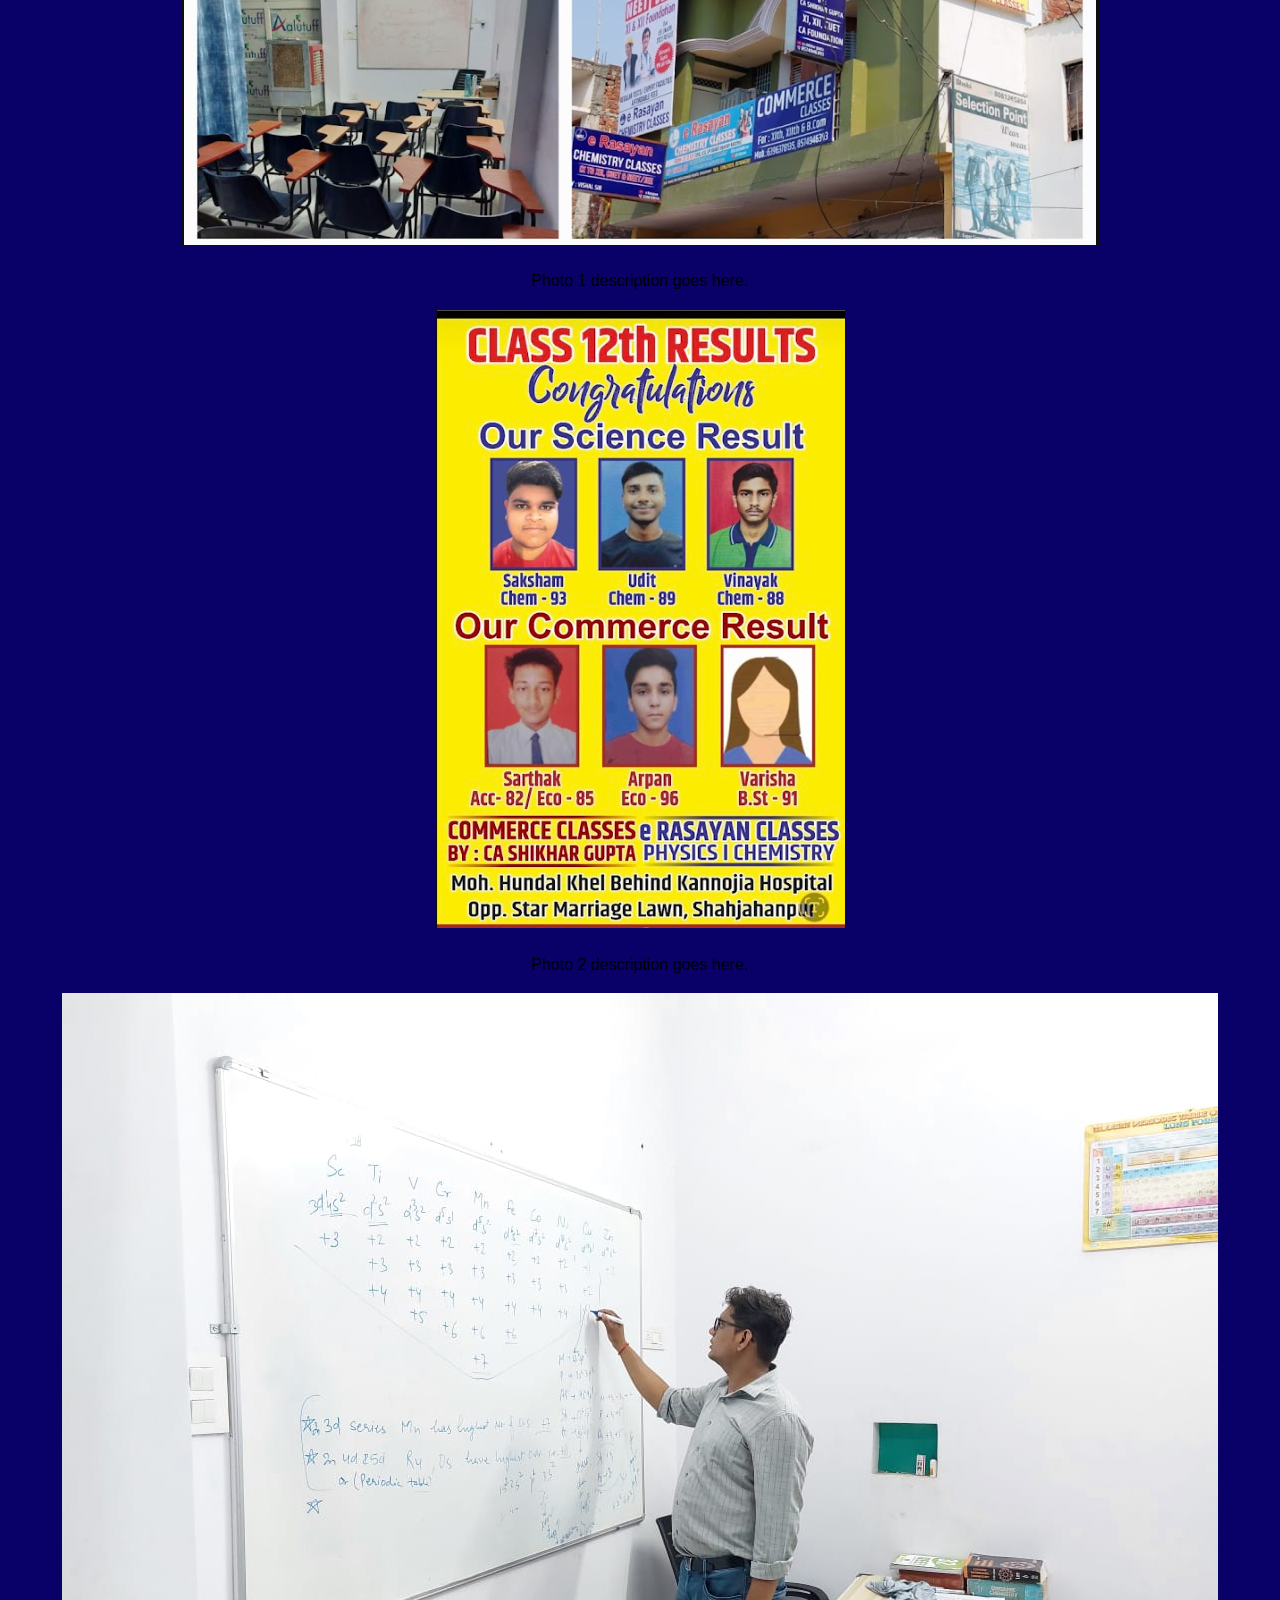
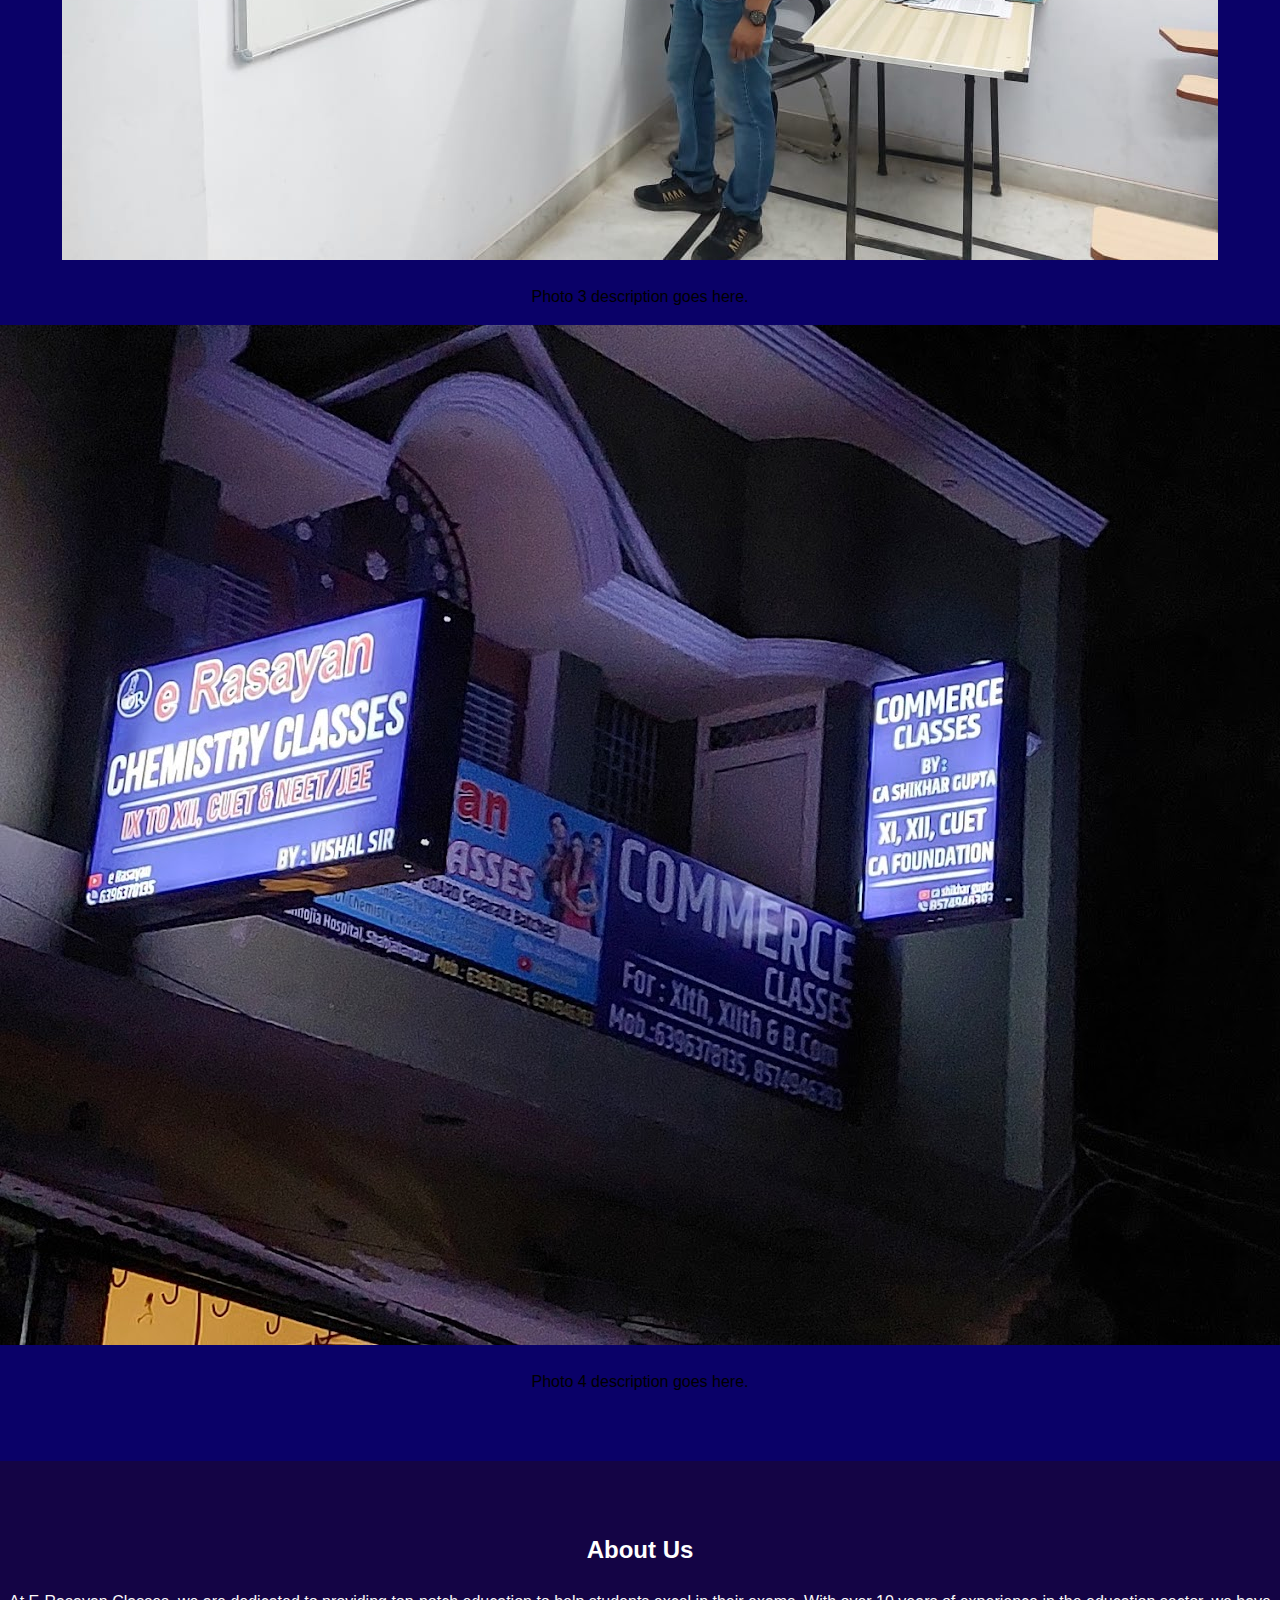
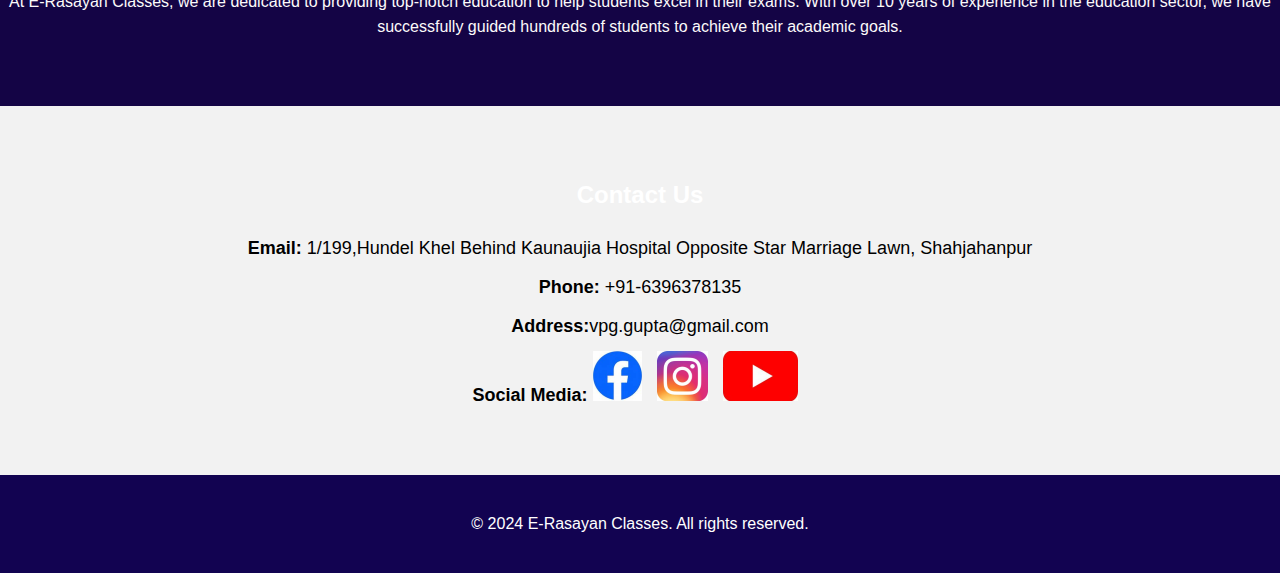
==== commit 19ec2839: "Add changes" ====
--- a/index.html
+++ b/index.html
@@ -10,7 +10,7 @@
 <body>
     <header>
         <div class="logo">
-            <img src="images/logo.png" alt="E-Rasayan Classes Logo">
+            <img src="logo.png" alt="E-Rasayan Classes Logo">
         </div>
         <nav>
             <ul>
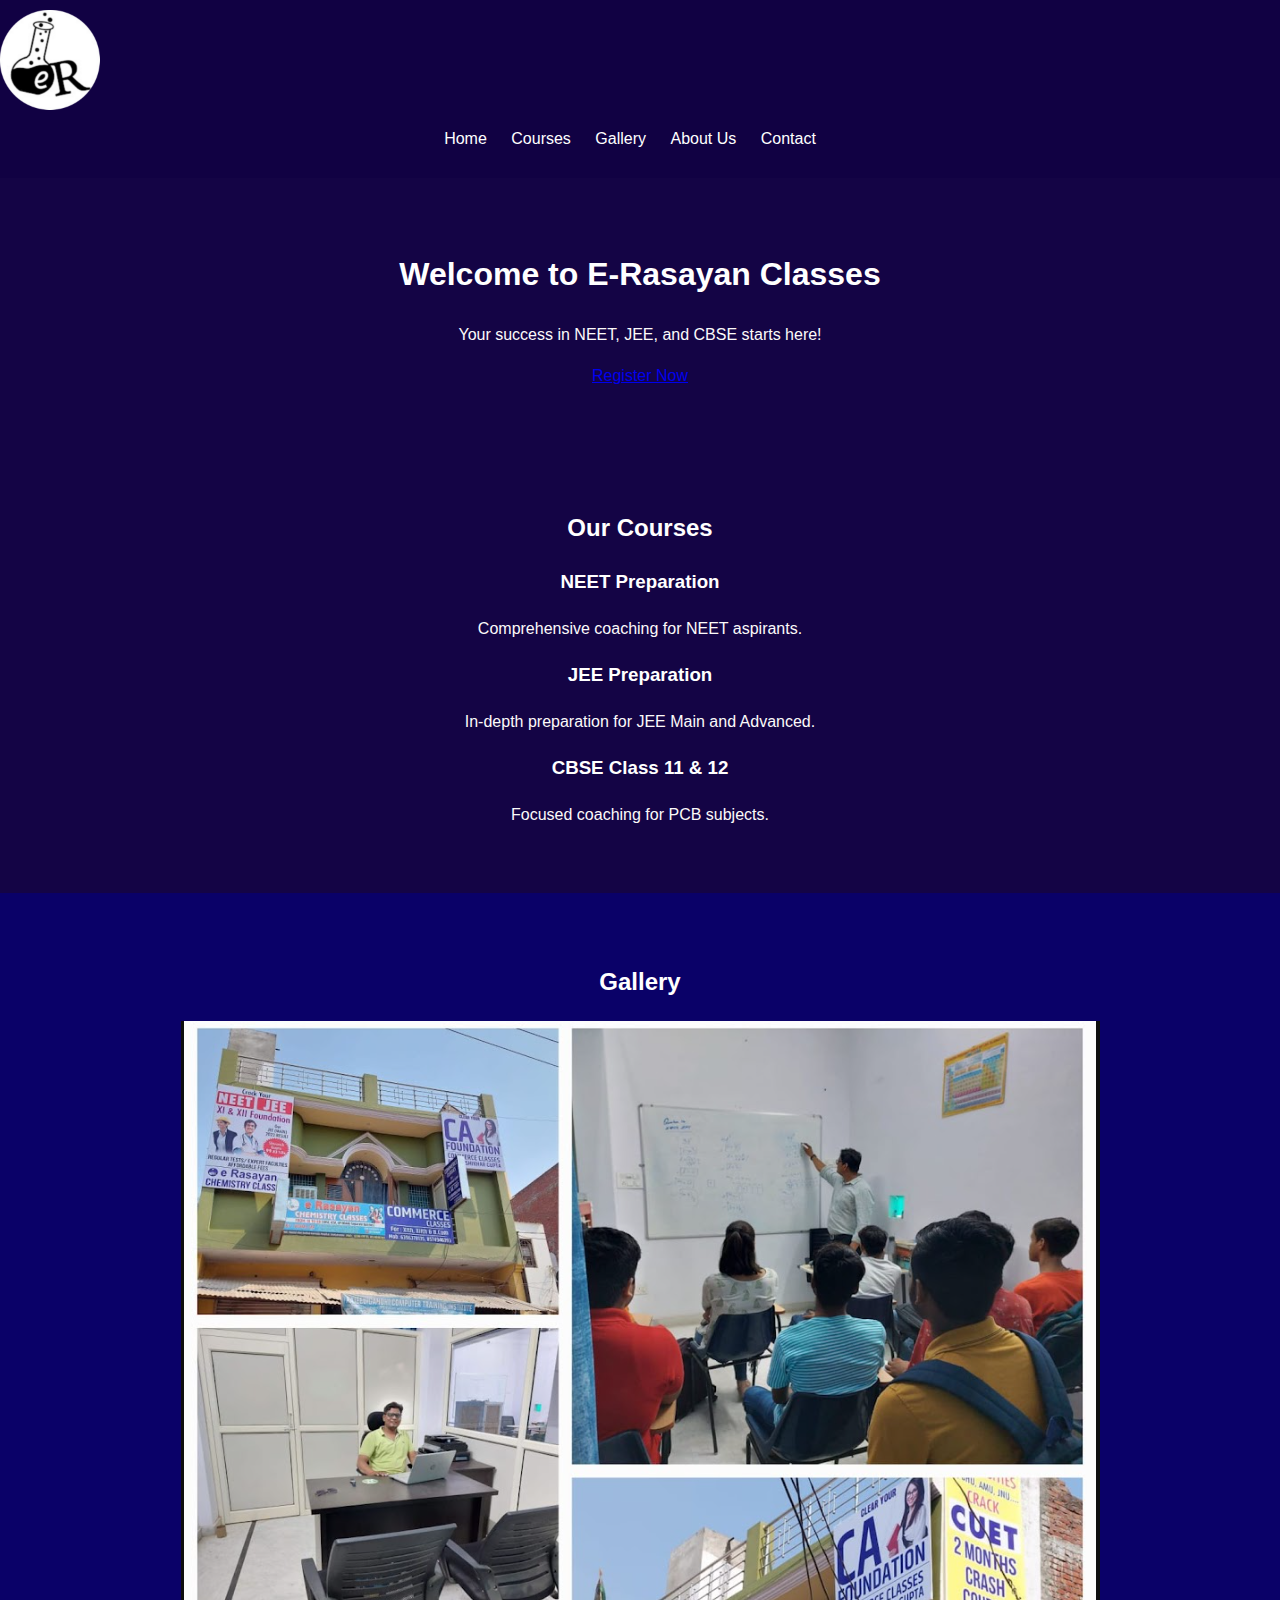
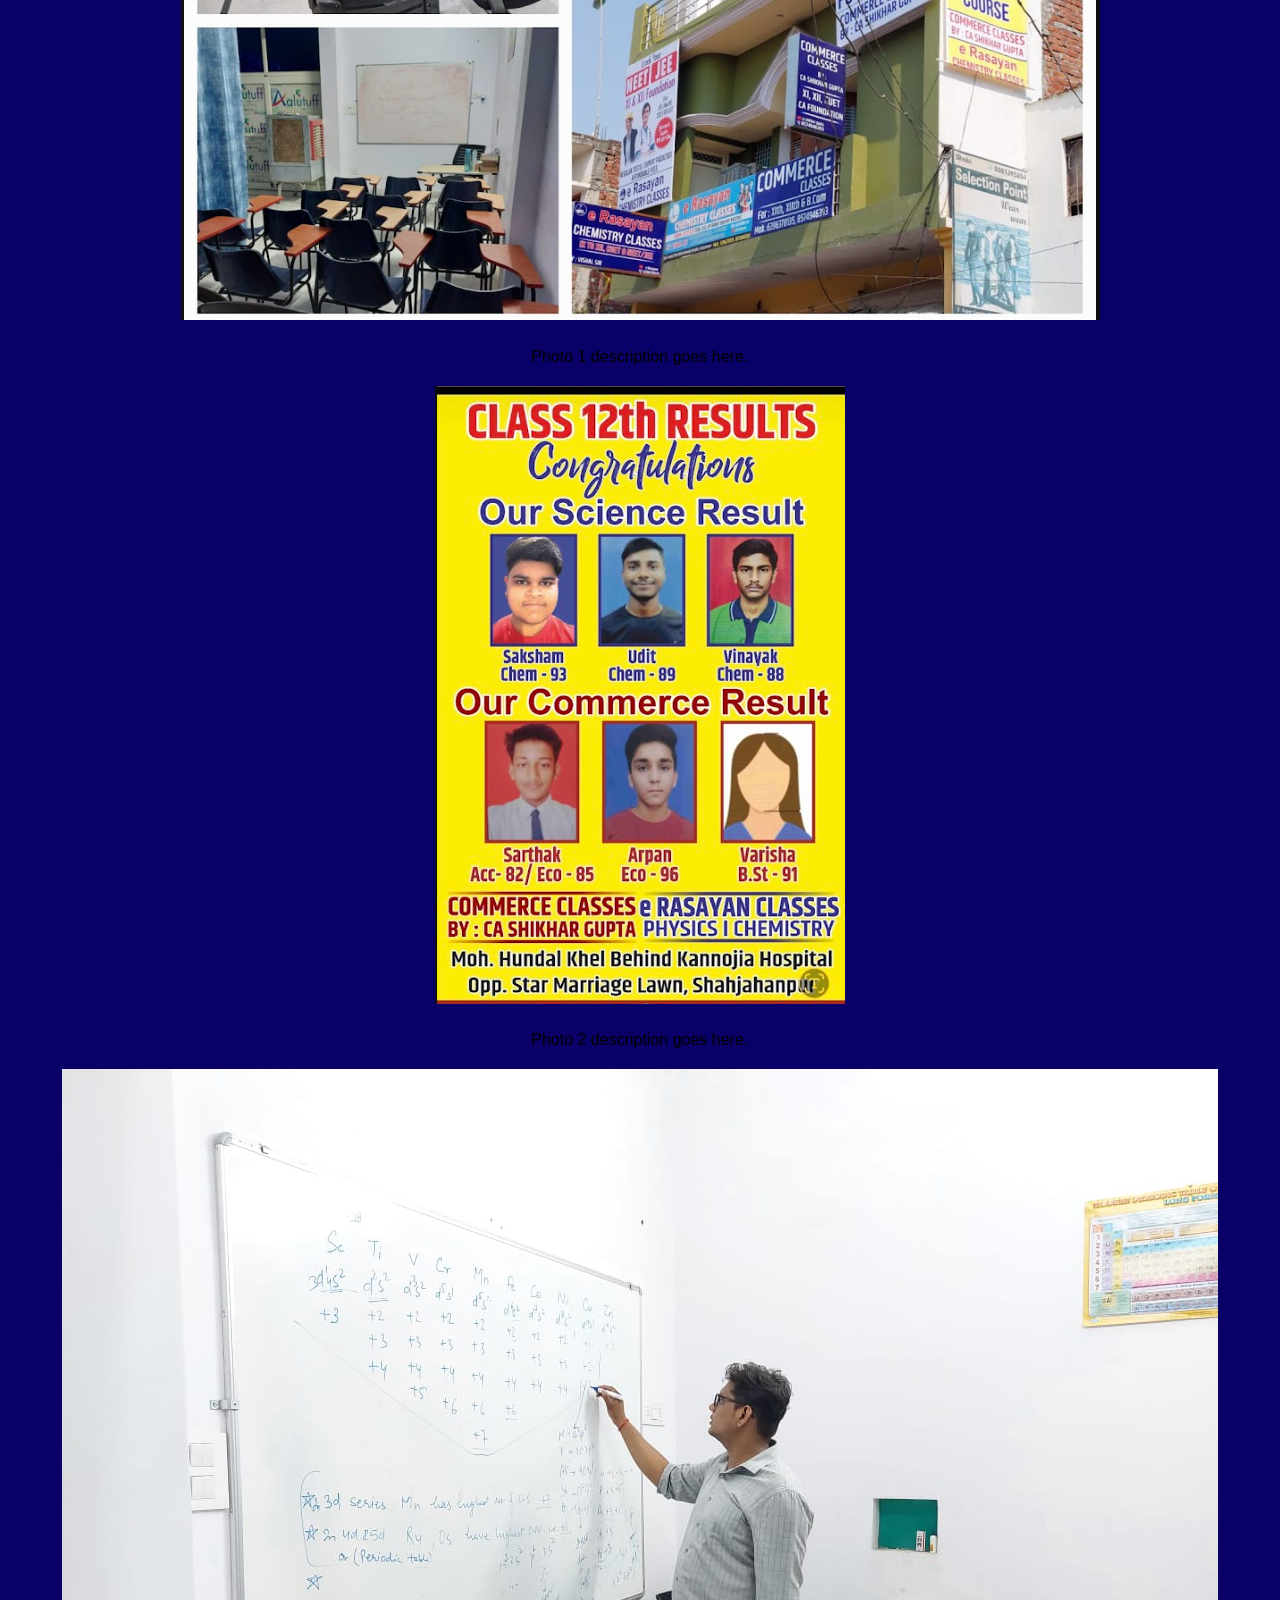
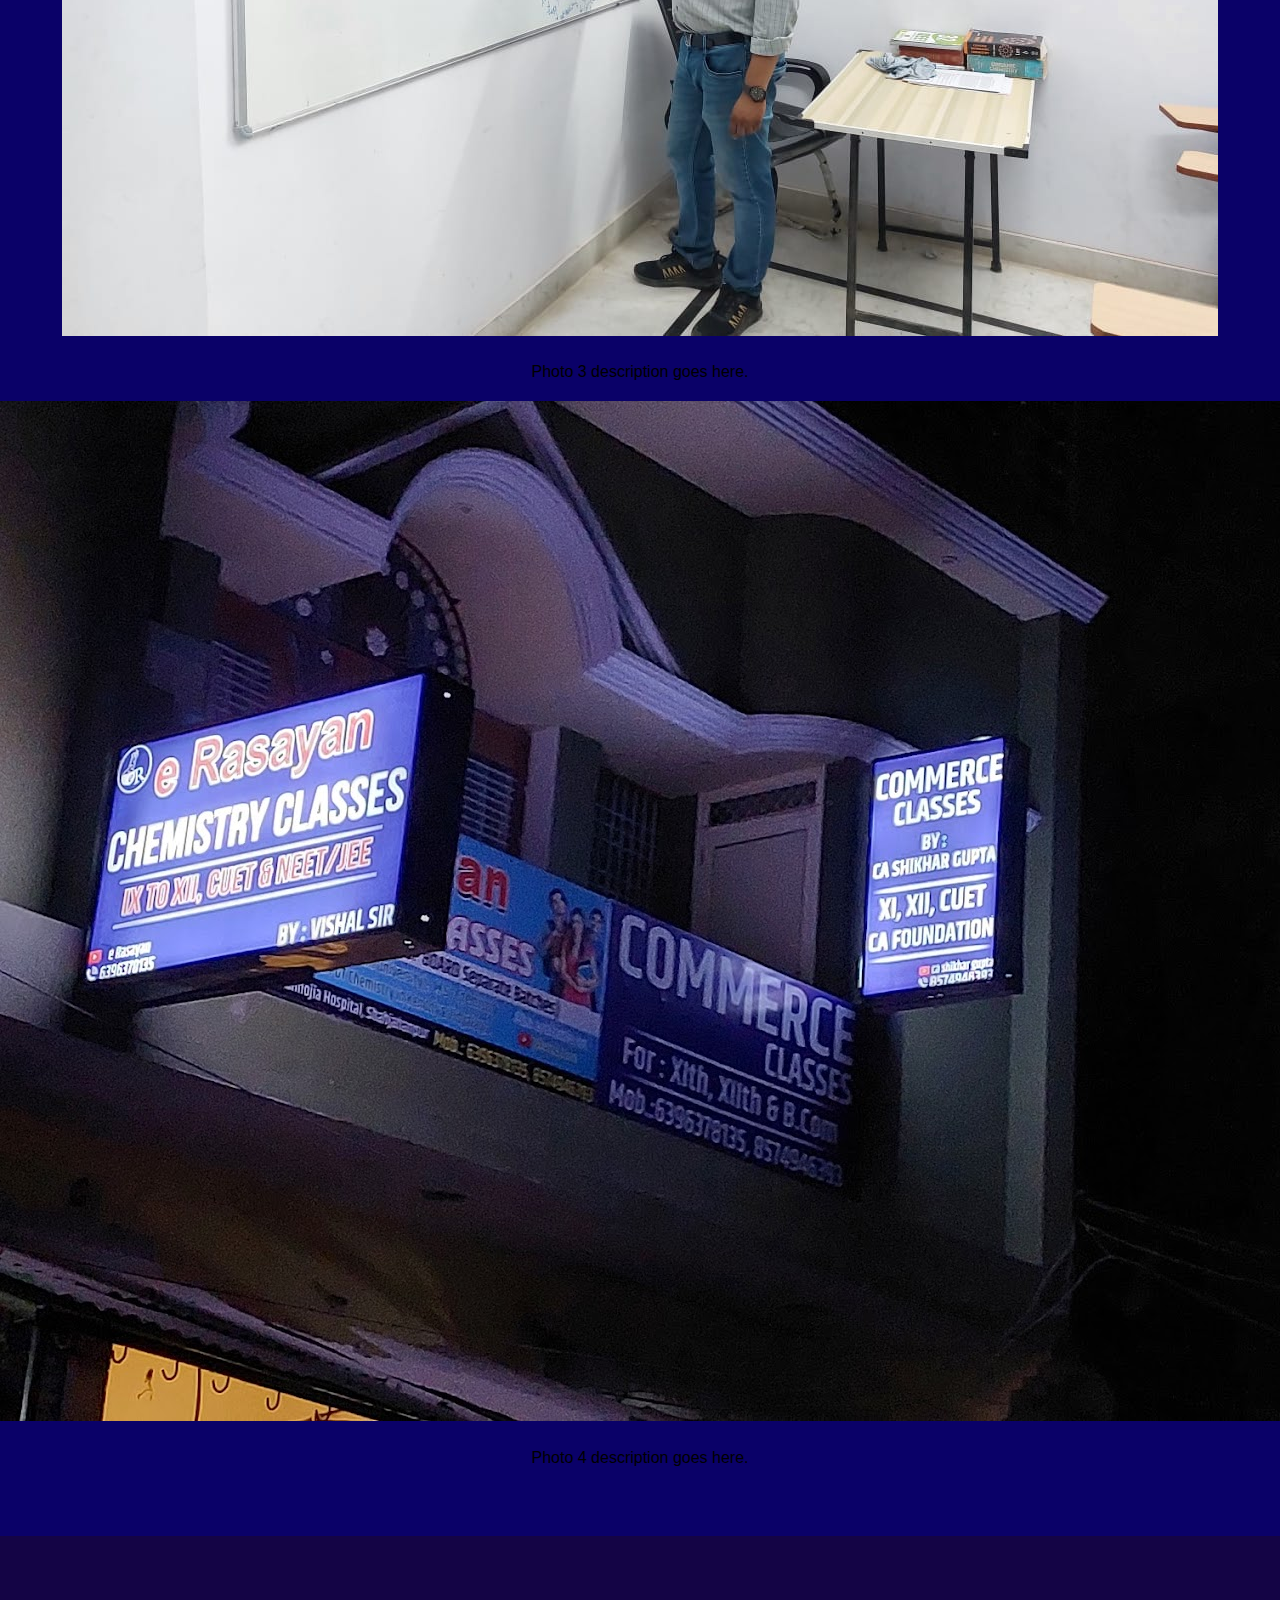
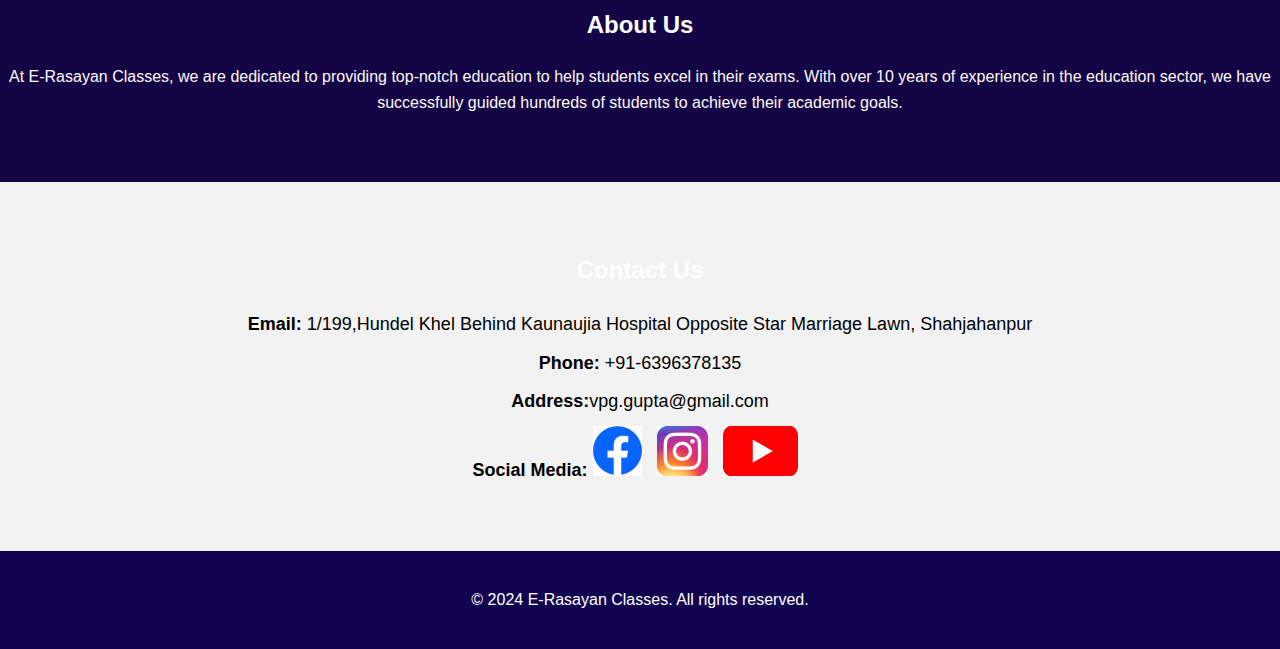
==== commit 0f45c012: "Add changes" ====
--- a/index.html
+++ b/index.html
@@ -28,6 +28,7 @@
         <div class="content">
             <h1>Welcome to E-Rasayan Classes</h1>
             <p>Your success in NEET, JEE, and CBSE starts here!</p>
+            <a href="register.html" class="register-button">Register Now</a> <!-- Register button -->
         </div>
     </section>
 
--- a/styles.css
+++ b/styles.css
@@ -95,7 +95,7 @@
 }
 
 .logo img {
-    max-height: 50px; /* Adjust the height as needed */
+    max-height: 100px; /* Adjust the height as needed */
     margin-right: 10px; /* Optional margin for spacing */
 }
 
